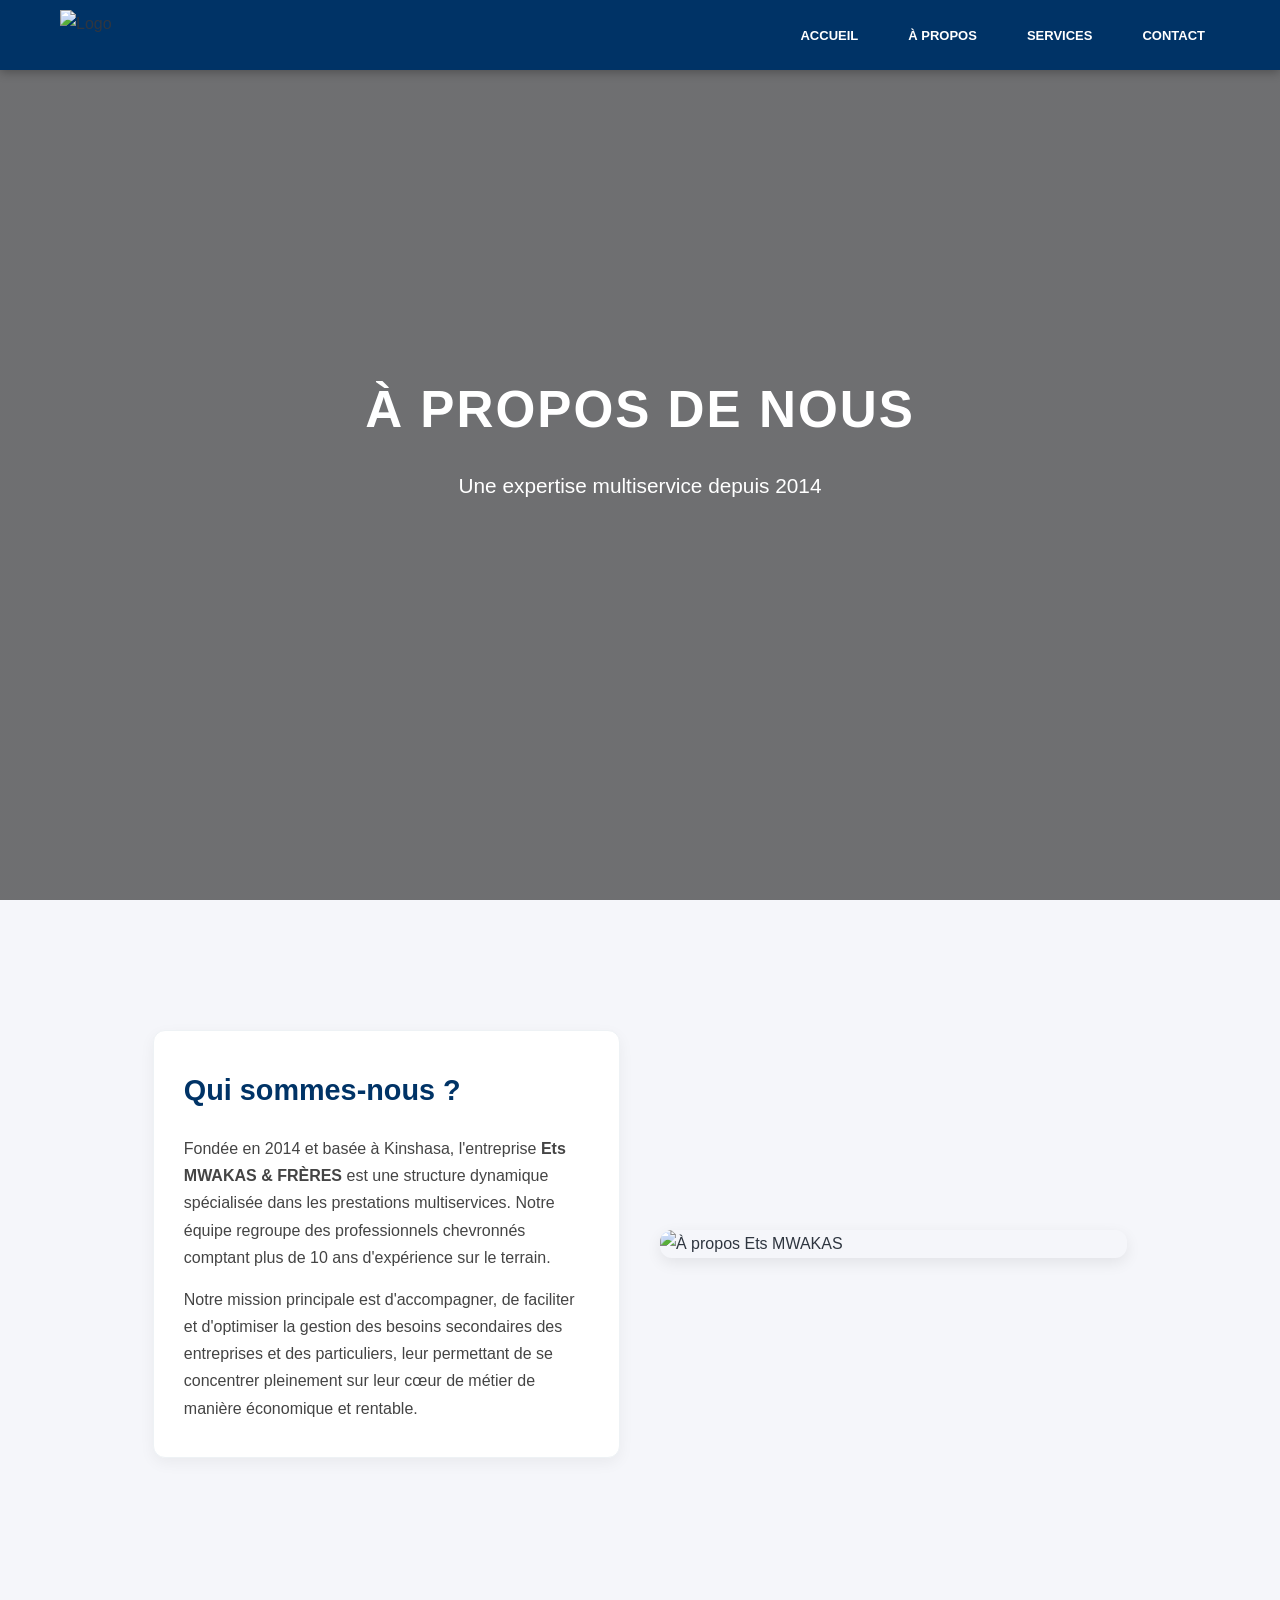
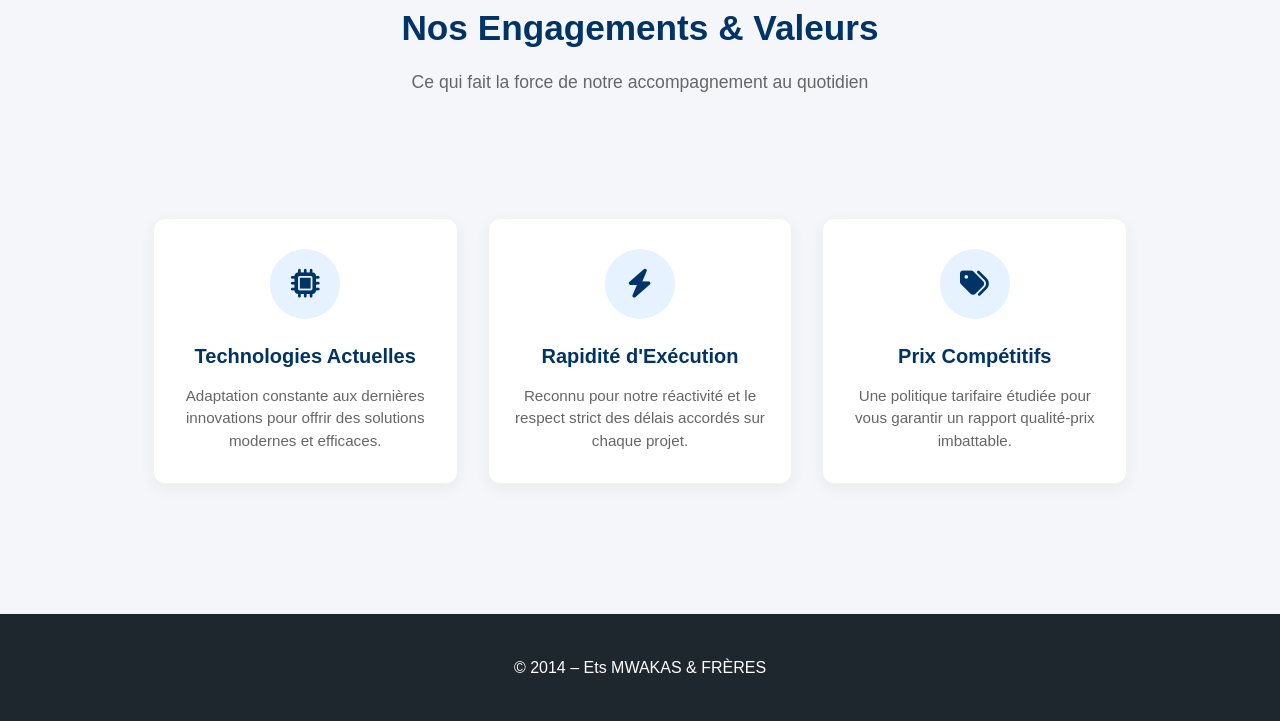
==== about.html @ e220c759 "Menu burger mobile sur toutes les pages + barre fixée en haut des galeries Co-Authored-By: Claude Op" ====
<!DOCTYPE html>
<html lang="fr">
<head>
<meta charset="UTF-8">
<title>À propos – Ets MWAKAS & FRÈRES</title>
<meta name="viewport" content="width=device-width, initial-scale=1.0">
<link rel="stylesheet" href="style.css">
<!-- FontAwesome pour les icônes -->
<link rel="stylesheet" href="https://cdnjs.cloudflare.com/ajax/libs/font-awesome/6.4.0/css/all.min.css">
<style>
    /* --- STYLES ET ANIMATIONS À PROPOS --- */
    .about-container {
        max-width: 1200px;
        margin: 50px auto;
        padding: 0 20px;
    }

    .about-intro {
        text-align: center;
        margin-bottom: 40px;
    }

    .about-intro h2 {
        color: #003366;
        font-size: 2.2rem;
        margin-bottom: 10px;
    }

    .about-intro p {
        color: #666;
        font-size: 1.1rem;
    }

    /* Section Présentation / Histoire */
    .about-grid {
        display: grid;
        grid-template-columns: 1fr 1fr;
        gap: 40px;
        align-items: center;
        margin-bottom: 60px;
    }

    /* CADRE INTERACTIF "QUI SOMMES-NOUS ?" */
    .about-text-card {
        background: #ffffff;
        border-radius: 12px;
        padding: 35px 30px;
        border: 1px solid #eef2f5;
        box-shadow: 0 5px 15px rgba(0, 0, 0, 0.05);
        transition: all 0.35s cubic-bezier(0.25, 0.8, 0.25, 1);
        position: relative;
        overflow: hidden;
    }

    /* Ligne décorative animée au survol */
    .about-text-card::before {
        content: '';
        position: absolute;
        top: 0;
        left: 0;
        width: 100%;
        height: 4px;
        background: linear-gradient(90deg, #003366, #00a2ff);
        opacity: 0;
        transition: opacity 0.3s ease;
    }

    .about-text-card:hover {
        transform: translateY(-8px);
        box-shadow: 0 15px 30px rgba(0, 51, 102, 0.15);
        border-color: transparent;
    }

    .about-text-card:hover::before {
        opacity: 1;
    }

    .about-text-card h3 {
        color: #003366;
        font-size: 1.8rem;
        margin-bottom: 20px;
        font-weight: 700;
    }

    .about-text-card p {
        line-height: 1.7;
        color: #444;
        margin-bottom: 15px;
        font-size: 1rem;
    }

    .about-text-card p:last-child {
        margin-bottom: 0;
    }

    /* Image illustrative */
    .about-img-box {
        position: relative;
        overflow: hidden;
        border-radius: 12px;
        box-shadow: 0 5px 15px rgba(0, 0, 0, 0.08);
        transition: transform 0.35s ease, box-shadow 0.35s ease;
    }

    .about-img-box:hover {
        transform: translateY(-8px);
        box-shadow: 0 15px 30px rgba(0, 51, 102, 0.15);
    }

    .about-img-box img {
        width: 100%;
        height: auto;
        display: block;
        transition: transform 0.5s ease;
    }

    .about-img-box:hover img {
        transform: scale(1.03);
    }

    /* Grille des Cartes (Valeurs / Objectifs) */
    .features-grid {
        display: grid;
        grid-template-columns: repeat(auto-fit, minmax(280px, 1fr));
        gap: 30px;
    }

    .feature-card {
        background: #ffffff;
        border-radius: 12px;
        padding: 30px 25px;
        border: 1px solid #eef2f5;
        box-shadow: 0 5px 15px rgba(0, 0, 0, 0.05);
        transition: all 0.35s cubic-bezier(0.25, 0.8, 0.25, 1);
        position: relative;
        overflow: hidden;
        display: flex;
        flex-direction: column;
        align-items: center;
        text-align: center;
    }

    .feature-card::before {
        content: '';
        position: absolute;
        top: 0;
        left: 0;
        width: 100%;
        height: 4px;
        background: linear-gradient(90deg, #003366, #00a2ff);
        opacity: 0;
        transition: opacity 0.3s ease;
    }

    .feature-card:hover {
        transform: translateY(-10px);
        box-shadow: 0 15px 30px rgba(0, 51, 102, 0.15);
        border-color: transparent;
    }

    .feature-card:hover::before {
        opacity: 1;
    }

    .feature-icon {
        width: 70px;
        height: 70px;
        background: #e6f2ff;
        color: #003366;
        border-radius: 50%;
        display: flex;
        align-items: center;
        justify-content: center;
        font-size: 1.8rem;
        margin-bottom: 20px;
        transition: all 0.3s ease;
    }

    .feature-card:hover .feature-icon {
        background: #003366;
        color: #ffffff;
        transform: scale(1.1) rotate(5deg);
    }

    .feature-card h3 {
        color: #003366;
        font-size: 1.25rem;
        margin-bottom: 12px;
        font-weight: 700;
    }

    .feature-card p {
        color: #666;
        font-size: 0.95rem;
        line-height: 1.5;
        margin: 0;
    }

    @media (max-width: 900px) {
        .about-grid {
            grid-template-columns: 1fr;
        }
    }
</style>
<link rel="stylesheet" href="menu-mobile.css">
</head>

<body>

<nav>
  <div class="nav-container">
    <div class="logo">
      <img src="https://i.postimg.cc/XrNRjkKR/logo-png.png" alt="Logo">
    </div>


   <ul>
      <li><a href="index.html">Accueil</a></li>
      <li><a href="about.html">À propos</a></li>
      <li><a href="services.html">Services</a></li>
      <li><a href="contact.html">Contact</a></li>
    </ul>
    <button class="burger" type="button" aria-label="Ouvrir le menu" aria-expanded="false" aria-controls="menu-mobile">
      <span></span><span></span><span></span>
    </button>
  </div>
</nav>

<div class="menu-backdrop"></div>
<aside class="menu-mobile" id="menu-mobile" aria-hidden="true">
  <div class="menu-label">Menu</div>
  <a href="index.html" class="menu-link"><i class="fas fa-house"></i> Accueil <span class="chev">›</span></a>
  <a href="about.html" class="menu-link active"><i class="fas fa-users"></i> À propos <span class="chev">›</span></a>
  <a href="services.html" class="menu-link"><i class="fas fa-screwdriver-wrench"></i> Services <span class="chev">›</span></a>
  <a href="contact.html" class="menu-link"><i class="fas fa-envelope"></i> Contact <span class="chev">›</span></a>
  <a href="https://wa.me/243810155550" target="_blank" class="menu-cta"><i class="fab fa-whatsapp"></i> Demander un devis</a>
  <div class="menu-slogan">Vous servir c'est notre Devoir</div>
</aside>

<div class="hero">
    <div>
        <h1>À propos de nous</h1>
        <p>Une expertise multiservice depuis 2014</p>
    </div>
</div>

<main class="about-container">

    <section class="about-grid">
        <!-- Cadre Qui sommes-nous ? -->
        <div class="about-text-card">
            <h3>Qui sommes-nous ?</h3>
            <p>
                Fondée en 2014 et basée à Kinshasa, l'entreprise <strong>Ets MWAKAS & FRÈRES</strong> est une structure dynamique spécialisée dans les prestations multiservices. Notre équipe regroupe des professionnels chevronnés comptant plus de 10 ans d'expérience sur le terrain.
            </p>
            <p>
                Notre mission principale est d'accompagner, de faciliter et d'optimiser la gestion des besoins secondaires des entreprises et des particuliers, leur permettant de se concentrer pleinement sur leur cœur de métier de manière économique et rentable.
            </p>
        </div>

        <!-- Image d'accompagnement -->
        <div class="about-img-box">
            <img src="https://i.postimg.cc/1VxLnZh3/e5e87e34-e5ba-4f64-aaf0-d48a6960443e.jpg" alt="À propos Ets MWAKAS">
        </div>
    </section>

    <div class="about-intro">
        <h2>Nos Engagements & Valeurs</h2>
        <p>Ce qui fait la force de notre accompagnement au quotidien</p>
    </div>

    <section class="features-grid">
        <div class="feature-card">
            <div class="feature-icon">
                <i class="fas fa-microchip"></i>
            </div>
            <h3>Technologies Actuelles</h3>
            <p>Adaptation constante aux dernières innovations pour offrir des solutions modernes et efficaces.</p>
        </div>

        <div class="feature-card">
            <div class="feature-icon">
                <i class="fas fa-bolt"></i>
            </div>
            <h3>Rapidité d'Exécution</h3>
            <p>Reconnu pour notre réactivité et le respect strict des délais accordés sur chaque projet.</p>
        </div>

        <div class="feature-card">
            <div class="feature-icon">
                <i class="fas fa-tags"></i>
            </div>
            <h3>Prix Compétitifs</h3>
            <p>Une politique tarifaire étudiée pour vous garantir un rapport qualité-prix imbattable.</p>
        </div>
    </section>

</main>

<footer>
    © 2014 – Ets MWAKAS & FRÈRES
</footer>

<script src="js/main.js"></script>
<script src="menu-mobile.js"></script>
</body>
</html>
---- style.css ----
/* ===== 1. VARIABLES & RESET ===== */
:root {
  --primary: #003366;
  --secondary: #1e272e;
  --light: #f5f6fa;
  --dark: #2f3640;
  --accent: #00a8ff;
}

* {
  box-sizing: border-box;
  margin: 0;
  padding: 0;
}

body {
  font-family: "Segoe UI", Arial, sans-serif;
  background: var(--light);
  color: var(--dark);
  line-height: 1.7;
}

/* ===== 2. NAVIGATION ===== */
nav {
  background-color: var(--primary);
  padding: 10px 0;
  position: fixed;
  top: 0;
  left: 0;
  width: 100%;
  z-index: 2000;
  box-shadow: 0 2px 10px rgba(0,0,0,0.3);
}

.nav-container {
  display: flex;
  justify-content: space-between;
  align-items: center;
  max-width: 1200px;
  margin: 0 auto;
  padding: 0 20px;
  width: 100%;
}

.logo img, .logo-nav img {
  height: 50px;
  width: auto;
  display: block;
}

/* Masquage des éléments hamburger */
.menu-toggle, .hamburger {
  display: none;
}

nav ul {
  list-style: none;
  display: flex;
  gap: 20px;
  margin: 0;
  padding: 0;
}

nav a {
  color: white;
  text-decoration: none;
  font-weight: bold;
  text-transform: uppercase;
  font-size: 13px;
  padding: 10px 15px;
  transition: 0.3s;
}

nav a:hover {
  color: var(--accent);
}

/* ===== 3. HERO SECTION ===== */
.hero {
  height: 100vh;
  background: linear-gradient(rgba(0,0,0,.55), rgba(0,0,0,.55)),
              url("https://i.postimg.cc/FdtzXc5F/Gemini-Generated-Image-taw7y1taw7y1taw7-(2).png") center/cover no-repeat;
  display: flex;
  align-items: center;
  justify-content: center;
  text-align: center;
  color: white;
}

.hero h1 {
  font-size: 3.2rem;
  text-transform: uppercase;
  letter-spacing: 2px;
}

.hero p {
  font-size: 1.3rem;
  margin: 15px 0 30px;
}

.btn {
  padding: 14px 32px;
  background: #25D366;
  color: white;
  text-decoration: none;
  border-radius: 50px;
  font-weight: bold;
  transition: 0.3s;
  display: inline-flex;
  align-items: center;
  gap: 10px;
}

.btn:hover {
  background: #1eb954;
  color: white;
}

/* ===== 4. SECTIONS & GRILLES ===== */
section {
  padding: 80px 8%;
  opacity: 1;
  transform: translateY(0);
}

section h2 {
  font-size: 2.4rem;
  margin-bottom: 20px;
  color: var(--primary);
}

.services, .portfolio, .about, .contact {
  display: grid;
  grid-template-columns: repeat(auto-fit, minmax(280px, 1fr));
  gap: 25px;
}

.service-box {
  background: white;
  padding: 30px;
  border-radius: 15px;
  box-shadow: 0 10px 25px rgba(0,0,0,.08);
  transition: transform .3s;
}

.service-box:hover {
  transform: translateY(-10px);
}

.portfolio img, .about img, .contact img {
  width: 100%;
  border-radius: 15px;
  transition: .4s;
}

/* ===== 5. FOOTER ===== */
footer {
  background: var(--secondary);
  color: white;
  text-align: center;
  padding: 40px;
  margin-top: 50px;
}

/* ===================================================
   --- AFFICHAGE MOBILE SUR MESURE (ALIGNEMENT 2x2) ---
   =================================================== */
html, body {
  max-width: 100% !important;
  overflow-x: hidden !important;
  margin: 0;
  padding: 0;
}

@media (max-width: 768px) {

  /* Garde le logo à gauche et le menu à droite sur la même ligne */
  header, .nav-container {
    display: flex !important;
    flex-direction: row !important;
    justify-content: space-between !important;
    align-items: center !important;
    width: 100% !important;
    padding: 8px 12px !important;
  }

  .logo img, .logo-nav img {
    height: 42px !important; /* Ajuste la hauteur du logo pour mobile */
  }

  /* Organise les 4 onglets en grille 2 par 2 (comme dans la photo 1) */
  nav ul {
    display: grid !important;
    grid-template-columns: repeat(2, auto) !important;
    gap: 4px 12px !important; /* Espacement vertical et horizontal entre onglets */
    margin: 0 !important;
    padding: 0 !important;
    list-style: none !important;
  }

  /* Empêche les mots de se casser en deux (corrige l'erreur de la photo 3) */
  nav a {
    font-size: 11px !important;
    padding: 2px 4px !important;
    white-space: nowrap !important; /* Interdit le retour à la ligne dans "À PROPOS" */
    text-align: center !important;
    display: block !important;
  }

  /* Titres et éléments du site sur mobile */
  h1, h2, .title {
    font-size: 1.4rem !important;
    text-align: center !important;
    word-wrap: break-word !important;
    margin: 15px auto !important;
  }

  .circle-item, .service-card, img.circle {
    width: 130px !important;
    height: 130px !important;
    margin: 0 !important;
  }
}
---- menu-mobile.css ----
/* Menu mobile Ets MWAKAS & FRÈRES — burger + panneau latéral (téléphone uniquement) */
/* ===================================================
   --- MENU MOBILE (burger) — téléphone uniquement ---
   =================================================== */
.burger, .menu-mobile, .menu-backdrop { display: none; }

/* Dimensionnement identique sur toutes les pages */
.burger, .menu-mobile, .menu-mobile * { box-sizing: border-box; }

/* Anciens menus burger remplacés */
.menu-toggle, .hamburger { display: none !important; }

@media (max-width: 768px) {
    nav { padding: 0; }
    .nav-container { height: 64px; padding: 0 16px; }
    .logo img { height: 42px; border-radius: 6px; }
    nav ul { display: none !important; }

    /* Bouton burger */
    .burger {
        display: flex; flex-direction: column; justify-content: center; gap: 6px;
        width: 46px; height: 46px; padding: 0 11px;
        background: rgba(255,255,255,0.08); border: 1px solid rgba(255,255,255,0.18);
        border-radius: 12px; cursor: pointer; position: relative; z-index: 2200;
        -webkit-tap-highlight-color: transparent;
    }
    .burger span {
        display: block; height: 2px; width: 100%; background: #fff; border-radius: 2px;
        transition: transform .35s ease, opacity .25s ease;
    }
    .burger span:nth-child(2) { width: 70%; margin-left: auto; }
    body.menu-open .burger span:nth-child(1) { transform: translateY(8px) rotate(45deg); }
    body.menu-open .burger span:nth-child(2) { opacity: 0; }
    body.menu-open .burger span:nth-child(3) { transform: translateY(-8px) rotate(-45deg); }

    /* Fond assombri */
    .menu-backdrop {
        display: block; position: fixed; inset: 0; z-index: 2050;
        background: rgba(0, 20, 40, 0.45);
        -webkit-backdrop-filter: blur(4px); backdrop-filter: blur(4px);
        opacity: 0; pointer-events: none; transition: opacity .35s ease;
    }
    body.menu-open .menu-backdrop { opacity: 1; pointer-events: auto; }

    /* Panneau qui glisse depuis la droite */
    .menu-mobile {
        display: flex; flex-direction: column;
        position: fixed; top: 0; right: 0; bottom: 0; z-index: 2100;
        width: 84%; max-width: 360px;
        padding: 90px 24px calc(24px + env(safe-area-inset-bottom));
        background: linear-gradient(160deg, #003366 0%, #001a33 100%);
        box-shadow: -10px 0 40px rgba(0,0,0,0.35);
        border-radius: 24px 0 0 24px;
        transform: translateX(105%); transition: transform .4s cubic-bezier(.22,.9,.3,1);
    }
    body.menu-open .menu-mobile { transform: translateX(0); }
    body.menu-open { overflow: hidden; }

    .menu-mobile .menu-label {
        color: rgba(255,255,255,0.5); font-size: 12px; letter-spacing: 2px;
        text-transform: uppercase; margin-bottom: 14px;
    }
    .menu-mobile a.menu-link {
        display: flex; align-items: center; gap: 16px;
        color: #fff; text-decoration: none; font-size: 20px; font-weight: 600;
        padding: 16px 14px; border-radius: 14px; margin-bottom: 6px;
        opacity: 0; transform: translateX(20px);
        transition: background .2s, opacity .4s ease, transform .4s ease;
    }
    .menu-mobile a.menu-link i {
        width: 40px; height: 40px; display: grid; place-items: center;
        background: rgba(255,255,255,0.08); border-radius: 12px; font-size: 16px; color: #00a8ff;
    }
    .menu-mobile a.menu-link .chev { margin-left: auto; opacity: .4; font-size: 14px; }
    .menu-mobile a.menu-link:active, .menu-mobile a.menu-link.active { background: rgba(0,168,255,0.15); }
    body.menu-open .menu-mobile a.menu-link { opacity: 1; transform: none; }
    body.menu-open .menu-mobile a.menu-link:nth-of-type(1) { transition-delay: .08s; }
    body.menu-open .menu-mobile a.menu-link:nth-of-type(2) { transition-delay: .13s; }
    body.menu-open .menu-mobile a.menu-link:nth-of-type(3) { transition-delay: .18s; }
    body.menu-open .menu-mobile a.menu-link:nth-of-type(4) { transition-delay: .23s; }

    .menu-mobile .menu-cta {
        margin-top: auto; display: flex; justify-content: center; align-items: center; gap: 10px;
        background: #25D366; color: #fff; text-decoration: none; font-weight: bold; font-size: 17px;
        padding: 16px; border-radius: 16px; box-shadow: 0 8px 20px rgba(37,211,102,0.3);
    }
    .menu-mobile .menu-slogan {
        text-align: center; color: rgba(255,255,255,0.55); font-size: 13px; margin-top: 14px;
    }
}
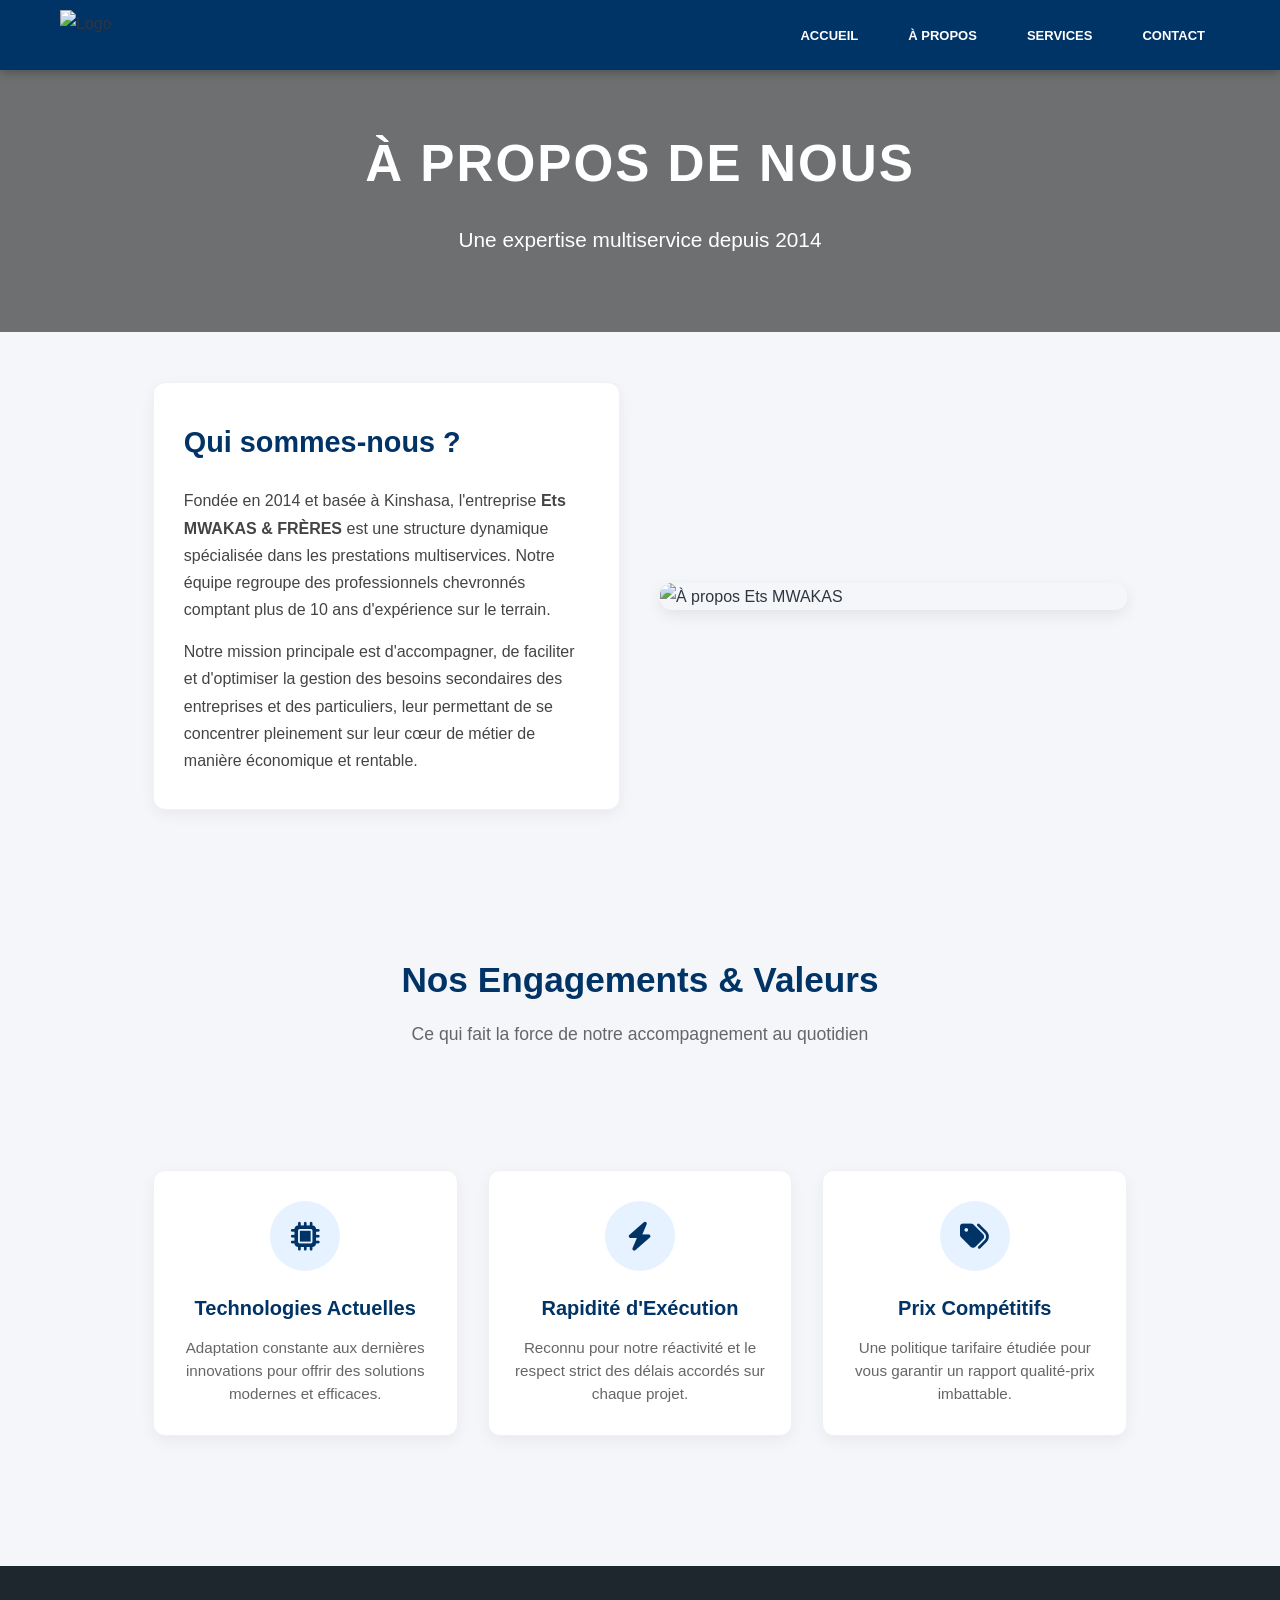
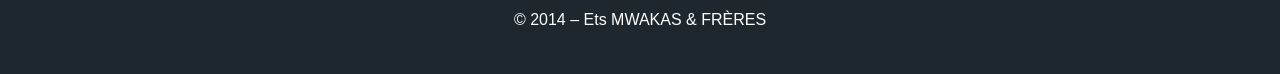
==== commit 563190f9: "Bandeaux compacts sur À propos, Services et Contact : contenu visible dès l'arrivée Co-Authored-By: " ====
--- a/about.html
+++ b/about.html
@@ -38,6 +38,7 @@
         gap: 40px;
         align-items: center;
         margin-bottom: 60px;
+        padding-top: 0;
     }
 
     /* CADRE INTERACTIF "QUI SOMMES-NOUS ?" */
@@ -200,6 +201,7 @@
         .about-grid {
             grid-template-columns: 1fr;
         }
+        .about-container { margin: 28px auto; }
     }
 </style>
 <link rel="stylesheet" href="menu-mobile.css">
--- a/style.css
+++ b/style.css
@@ -77,7 +77,8 @@
 
 /* ===== 3. HERO SECTION ===== */
 .hero {
-  height: 100vh;
+  /* Bandeau compact : le contenu de la page est visible tout de suite */
+  padding: 120px 20px 45px;
   background: linear-gradient(rgba(0,0,0,.55), rgba(0,0,0,.55)),
               url("https://i.postimg.cc/FdtzXc5F/Gemini-Generated-Image-taw7y1taw7y1taw7-(2).png") center/cover no-repeat;
   display: flex;
@@ -207,6 +208,10 @@
     display: block !important;
   }
 
+  /* Bandeau compact sur téléphone */
+  .hero { padding: 88px 16px 24px !important; }
+  .hero p { font-size: 1rem !important; margin: 4px 0 0 !important; }
+
   /* Titres et éléments du site sur mobile */
   h1, h2, .title {
     font-size: 1.4rem !important;
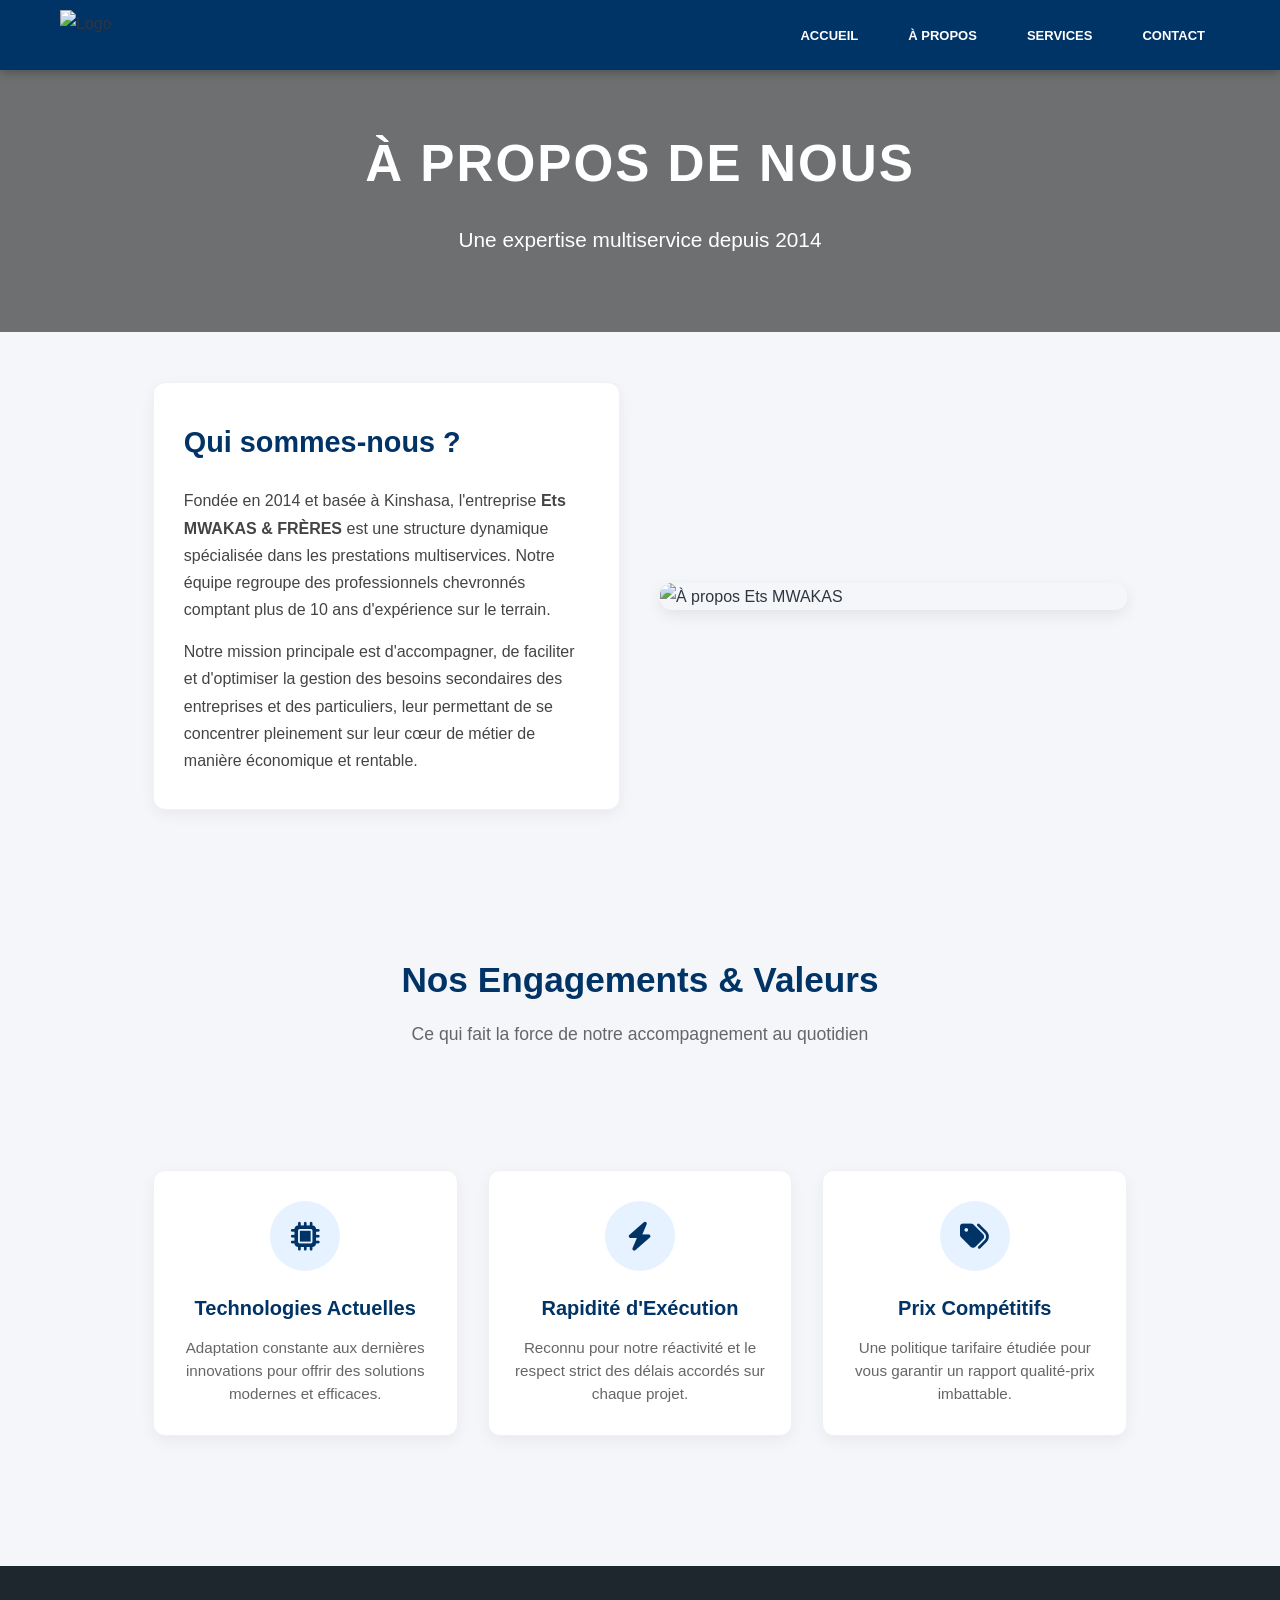
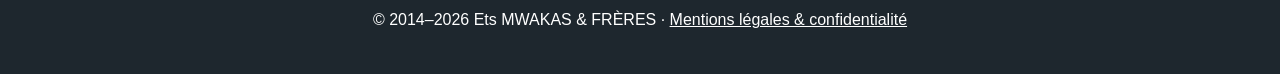
==== commit 2adc2d8b: "Page Mentions légales & confidentialité + lien en pied de page sur toutes les pages Co-Authored-By: " ====
--- a/about.html
+++ b/about.html
@@ -300,7 +300,7 @@
 </main>
 
 <footer>
-    © 2014 – Ets MWAKAS & FRÈRES
+    © 2014–2026 Ets MWAKAS &amp; FRÈRES · <a href="mentions-legales.html" style="color:inherit;">Mentions légales &amp; confidentialité</a>
 </footer>
 
 <script src="js/main.js"></script>
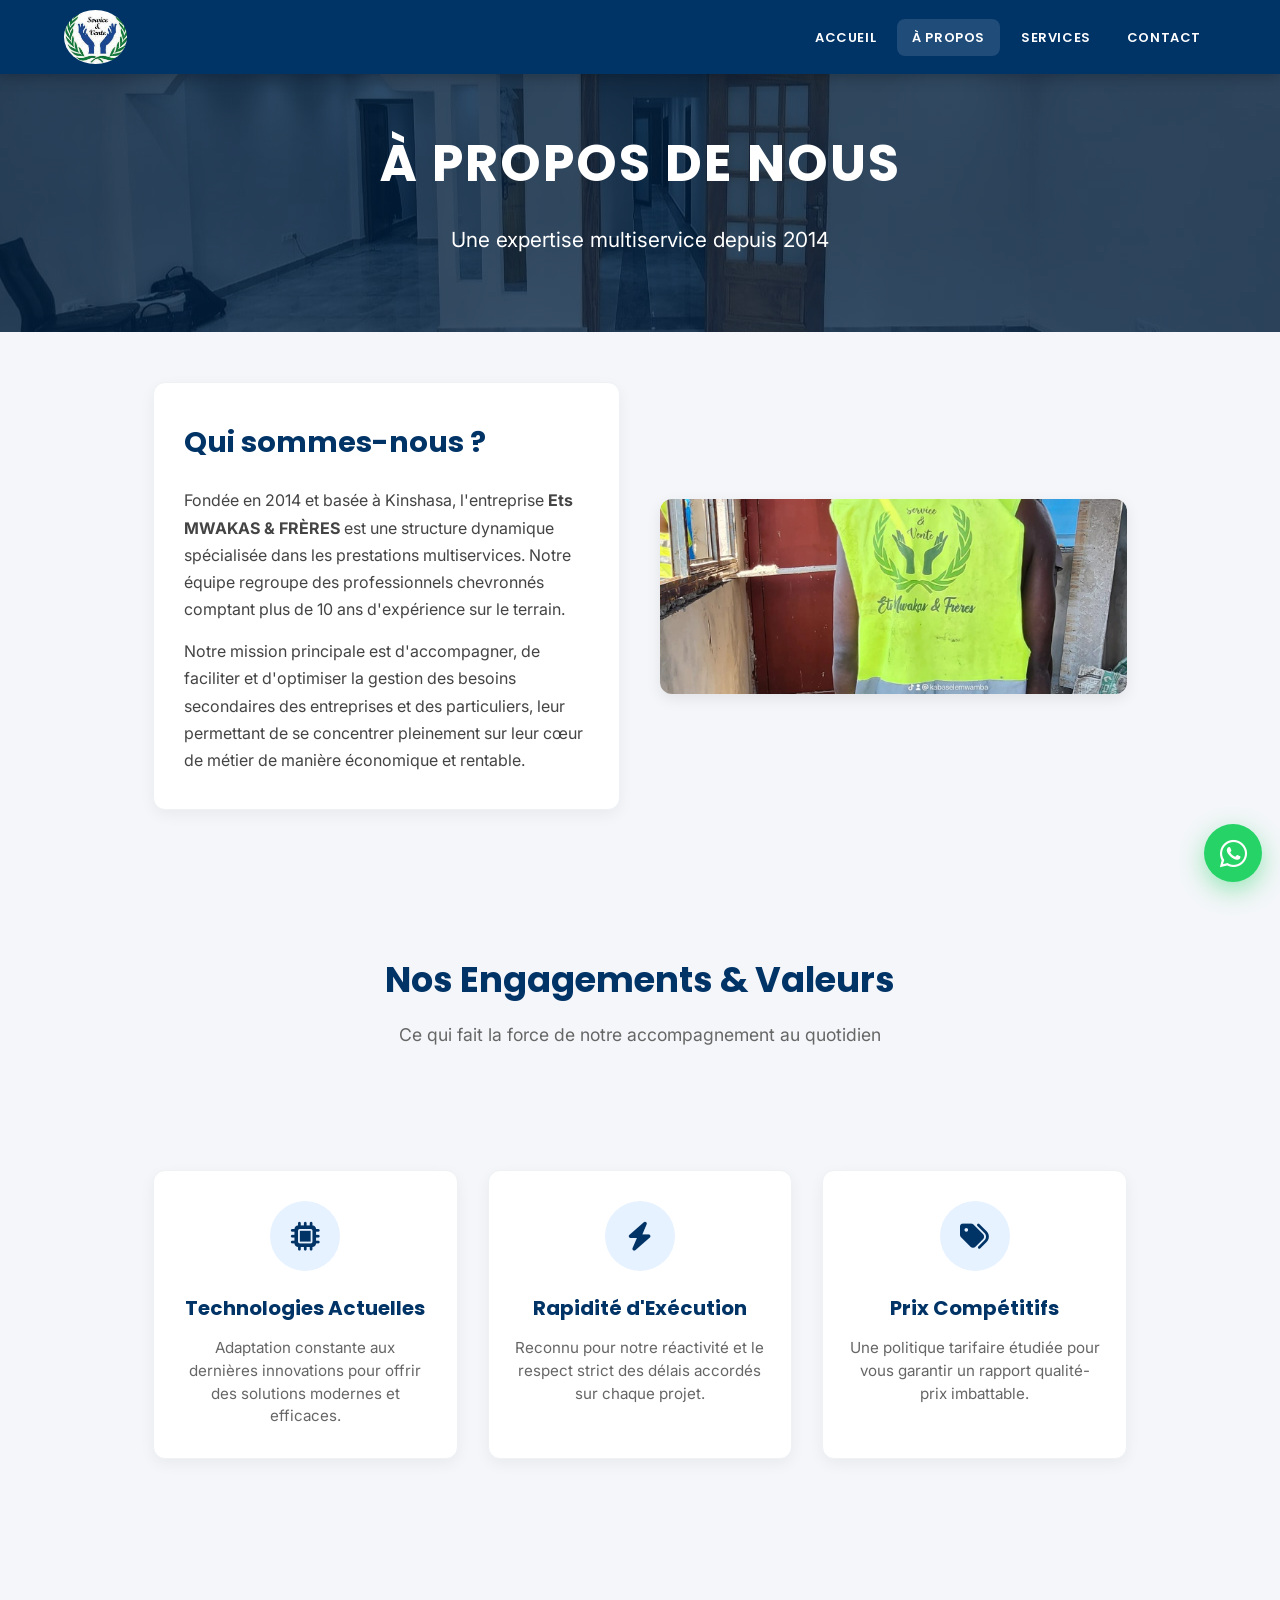
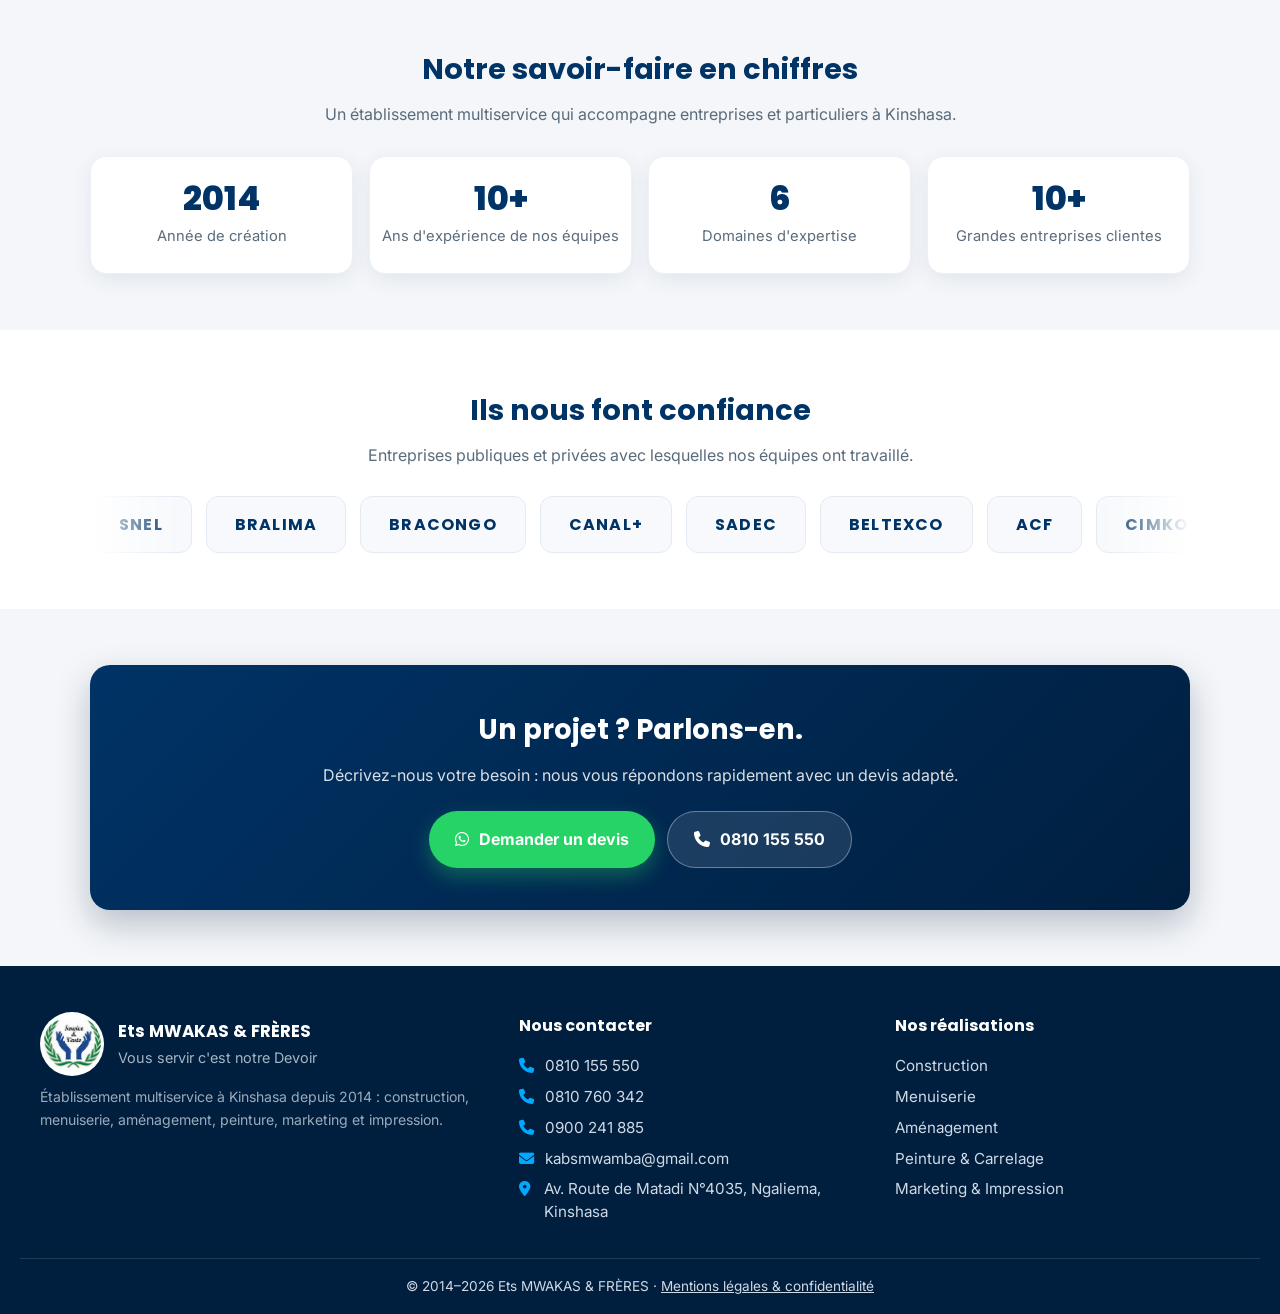
==== commit d4075121: "Refonte pro : aperçu de partage, icône, WhatsApp flottant et devis préremplis, références et chiffre" ====
--- a/about.html
+++ b/about.html
@@ -2,7 +2,25 @@
 <html lang="fr">
 <head>
 <meta charset="UTF-8">
-<title>À propos – Ets MWAKAS & FRÈRES</title>
+<title>À propos – Ets MWAKAS &amp; FRÈRES</title>
+<meta name="description" content="Ets MWAKAS & FRÈRES, établissement multiservice fondé en 2014 à Kinshasa : une équipe de professionnels avec plus de 10 ans d'expérience.">
+<meta name="theme-color" content="#003366">
+<link rel="icon" type="image/png" sizes="32x32" href="images/site/favicon-32.png">
+<link rel="icon" type="image/png" sizes="192x192" href="images/site/icon-192.png">
+<link rel="apple-touch-icon" href="images/site/apple-touch-icon.png">
+<meta property="og:type" content="website">
+<meta property="og:locale" content="fr_FR">
+<meta property="og:site_name" content="Ets MWAKAS &amp; FRÈRES">
+<meta property="og:title" content="À propos – Ets MWAKAS &amp; FRÈRES">
+<meta property="og:description" content="Ets MWAKAS & FRÈRES, établissement multiservice fondé en 2014 à Kinshasa : une équipe de professionnels avec plus de 10 ans d'expérience.">
+<meta property="og:url" content="https://muko-tech.github.io/mwakas/about.html">
+<meta property="og:image" content="https://muko-tech.github.io/mwakas/images/site/apercu-partage.jpg">
+<meta property="og:image:width" content="1200">
+<meta property="og:image:height" content="630">
+<meta name="twitter:card" content="summary_large_image">
+<link rel="preconnect" href="https://fonts.googleapis.com">
+<link rel="preconnect" href="https://fonts.gstatic.com" crossorigin>
+<link rel="stylesheet" href="https://fonts.googleapis.com/css2?family=Inter:wght@400;500;600;700&family=Poppins:wght@600;700;800&display=swap">
 <meta name="viewport" content="width=device-width, initial-scale=1.0">
 <link rel="stylesheet" href="style.css">
 <!-- FontAwesome pour les icônes -->
@@ -205,6 +223,7 @@
     }
 </style>
 <link rel="stylesheet" href="menu-mobile.css">
+<link rel="stylesheet" href="site.css">
 </head>
 
 <body>
@@ -212,13 +231,13 @@
 <nav>
   <div class="nav-container">
     <div class="logo">
-      <img src="https://i.postimg.cc/XrNRjkKR/logo-png.png" alt="Logo">
+      <img src="images/site/logo.png" alt="Logo Ets MWAKAS &amp; FRÈRES">
     </div>
 
 
    <ul>
       <li><a href="index.html">Accueil</a></li>
-      <li><a href="about.html">À propos</a></li>
+      <li><a href="about.html" class="active" aria-current="page">À propos</a></li>
       <li><a href="services.html">Services</a></li>
       <li><a href="contact.html">Contact</a></li>
     </ul>
@@ -235,7 +254,7 @@
   <a href="about.html" class="menu-link active"><i class="fas fa-users"></i> À propos <span class="chev">›</span></a>
   <a href="services.html" class="menu-link"><i class="fas fa-screwdriver-wrench"></i> Services <span class="chev">›</span></a>
   <a href="contact.html" class="menu-link"><i class="fas fa-envelope"></i> Contact <span class="chev">›</span></a>
-  <a href="https://wa.me/243810155550" target="_blank" class="menu-cta"><i class="fab fa-whatsapp"></i> Demander un devis</a>
+  <a href="https://wa.me/243810155550?text=Bonjour%2C%20je%20vous%20contacte%20depuis%20votre%20site.%20Je%20souhaite%20en%20savoir%20plus%20sur%20vos%20services." target="_blank" rel="noopener" class="menu-cta"><i class="fab fa-whatsapp"></i> Demander un devis</a>
   <div class="menu-slogan">Vous servir c'est notre Devoir</div>
 </aside>
 
@@ -262,7 +281,7 @@
 
         <!-- Image d'accompagnement -->
         <div class="about-img-box">
-            <img src="https://i.postimg.cc/1VxLnZh3/e5e87e34-e5ba-4f64-aaf0-d48a6960443e.jpg" alt="À propos Ets MWAKAS">
+            <img src="images/construction/gilet-equipe-mwakas.jpg" alt="Un membre de l'équipe Ets MWAKAS &amp; FRÈRES sur un chantier">
         </div>
     </section>
 
@@ -299,11 +318,73 @@
 
 </main>
 
-<footer>
-    © 2014–2026 Ets MWAKAS &amp; FRÈRES · <a href="mentions-legales.html" style="color:inherit;">Mentions légales &amp; confidentialité</a>
+
+<div class="band">
+  <div class="band-inner">
+    <h2 class="band-title">Notre savoir-faire en chiffres</h2>
+    <p class="band-sub">Un établissement multiservice qui accompagne entreprises et particuliers à Kinshasa.</p>
+    <div class="stats">
+      <div class="stat"><b>2014</b><span>Année de création</span></div>
+      <div class="stat"><b>10+</b><span>Ans d'expérience de nos équipes</span></div>
+      <div class="stat"><b>6</b><span>Domaines d'expertise</span></div>
+      <div class="stat"><b>10+</b><span>Grandes entreprises clientes</span></div>
+    </div>
+  </div>
+</div>
+
+<div class="band band-white">
+  <div class="band-inner">
+    <h2 class="band-title">Ils nous font confiance</h2>
+    <p class="band-sub">Entreprises publiques et privées avec lesquelles nos équipes ont travaillé.</p>
+    <div class="refs"><div class="refs-track"><span class="ref">SNEL</span><span class="ref">BRALIMA</span><span class="ref">BRACONGO</span><span class="ref">CANAL+</span><span class="ref">SADEC</span><span class="ref">BELTEXCO</span><span class="ref">ACF</span><span class="ref">CIMKO</span><span class="ref">INSS</span><span class="ref">Ets LEONIDAS</span><span class="ref" aria-hidden="true">SNEL</span><span class="ref" aria-hidden="true">BRALIMA</span><span class="ref" aria-hidden="true">BRACONGO</span><span class="ref" aria-hidden="true">CANAL+</span><span class="ref" aria-hidden="true">SADEC</span><span class="ref" aria-hidden="true">BELTEXCO</span><span class="ref" aria-hidden="true">ACF</span><span class="ref" aria-hidden="true">CIMKO</span><span class="ref" aria-hidden="true">INSS</span><span class="ref" aria-hidden="true">Ets LEONIDAS</span></div></div>
+  </div>
+</div>
+
+<div class="band">
+  <div class="band-inner">
+    <div class="cta-band">
+      <h2>Un projet ? Parlons-en.</h2>
+      <p>Décrivez-nous votre besoin : nous vous répondons rapidement avec un devis adapté.</p>
+      <div class="cta-actions">
+        <a class="btn-wa" href="https://wa.me/243810155550?text=Bonjour%2C%20je%20vous%20contacte%20depuis%20votre%20site.%20Je%20souhaite%20en%20savoir%20plus%20sur%20vos%20services." target="_blank" rel="noopener"><i class="fab fa-whatsapp"></i> Demander un devis</a>
+        <a class="btn-ghost" href="tel:+243810155550"><i class="fas fa-phone"></i> 0810 155 550</a>
+      </div>
+    </div>
+  </div>
+</div>
+
+<a class="wa-float" href="https://wa.me/243810155550?text=Bonjour%2C%20je%20vous%20contacte%20depuis%20votre%20site.%20Je%20souhaite%20en%20savoir%20plus%20sur%20vos%20services." target="_blank" rel="noopener" aria-label="Écrire sur WhatsApp"><i class="fab fa-whatsapp"></i></a>
+
+<footer class="site-footer">
+  <div class="footer-grid">
+    <div class="f-brand-text">
+      <div class="f-brand">
+        <img src="images/site/logo.png" alt="Logo Ets MWAKAS &amp; FRÈRES">
+        <div><strong>Ets MWAKAS &amp; FRÈRES</strong><span>Vous servir c'est notre Devoir</span></div>
+      </div>
+      <p>Établissement multiservice à Kinshasa depuis 2014 : construction, menuiserie, aménagement, peinture, marketing et impression.</p>
+    </div>
+    <div class="f-col">
+      <h4>Nous contacter</h4>
+      <a href="tel:+243810155550"><i class="fas fa-phone"></i> 0810 155 550</a>
+      <a href="tel:+243810760342"><i class="fas fa-phone"></i> 0810 760 342</a>
+      <a href="tel:+243900241885"><i class="fas fa-phone"></i> 0900 241 885</a>
+      <a href="mailto:kabsmwamba@gmail.com"><i class="fas fa-envelope"></i> kabsmwamba@gmail.com</a>
+      <p><i class="fas fa-location-dot"></i> Av. Route de Matadi N°4035, Ngaliema, Kinshasa</p>
+    </div>
+    <div class="f-col">
+      <h4>Nos réalisations</h4>
+      <a href="portfolio-construction.html">Construction</a>
+      <a href="portfolio-menuiserie.html">Menuiserie</a>
+      <a href="portfolio-cloisons.html">Aménagement</a>
+      <a href="portfolio-peinture.html">Peinture &amp; Carrelage</a>
+      <a href="portfolio-marketing.html">Marketing &amp; Impression</a>
+    </div>
+  </div>
+  <div class="footer-bottom">© 2014–2026 Ets MWAKAS &amp; FRÈRES · <a href="mentions-legales.html">Mentions légales &amp; confidentialité</a></div>
 </footer>
 
-<script src="js/main.js"></script>
 <script src="menu-mobile.js"></script>
+<script src="site.js"></script>
 </body>
 </html>
--- a/style.css
+++ b/style.css
@@ -79,8 +79,8 @@
 .hero {
   /* Bandeau compact : le contenu de la page est visible tout de suite */
   padding: 120px 20px 45px;
-  background: linear-gradient(rgba(0,0,0,.55), rgba(0,0,0,.55)),
-              url("https://i.postimg.cc/FdtzXc5F/Gemini-Generated-Image-taw7y1taw7y1taw7-(2).png") center/cover no-repeat;
+  background: linear-gradient(rgba(0,31,63,.78), rgba(0,31,63,.78)),
+              url("images/amenagement/salle-renovee-porte-vitree.jpg") center/cover no-repeat;
   display: flex;
   align-items: center;
   justify-content: center;
--- a/site.css
+++ b/site.css
@@ -0,0 +1,197 @@
+/* =====================================================================
+   Ets MWAKAS & FRÈRES — styles communs à toutes les pages
+   (chargé en dernier : harmonise polices, menu, pied de page,
+    bouton WhatsApp, visionneuse photo, filtres, bandeaux)
+   ===================================================================== */
+
+:root {
+  --navy: #003366;
+  --navy-dark: #001f3f;
+  --accent: #00a8ff;
+  --wa: #25D366;
+  --text: #2f3640;
+  --muted: #5a6b7b;
+  --bg: #f4f6f9;
+  --font-title: 'Poppins', 'Segoe UI', Arial, sans-serif;
+  --font-text: 'Inter', 'Segoe UI', Arial, sans-serif;
+}
+
+html, body { font-family: var(--font-text); background: var(--bg); color: var(--text); }
+h1, h2, h3, h4, .hero h1 { font-family: var(--font-title); }
+img { max-width: 100%; }
+
+/* ---------- Menu du haut (ordinateur) : identique sur toutes les pages ---------- */
+@media (min-width: 769px) {
+  nav { background: var(--navy) !important; padding: 10px 0 !important;
+        box-shadow: 0 2px 14px rgba(0,0,0,.25) !important; top: 0; left: 0; }
+  nav .nav-container { max-width: 1200px; margin: 0 auto; padding: 0 24px;
+        display: flex; justify-content: space-between; align-items: center; }
+  nav .logo img { height: 54px !important; width: auto; display: block; }
+  nav ul { display: flex !important; gap: 6px !important; list-style: none; margin: 0; padding: 0; }
+  nav ul li a { font-family: var(--font-title) !important; font-size: 13px !important; font-weight: 600 !important;
+        text-transform: uppercase !important; letter-spacing: .6px; color: #fff !important;
+        padding: 9px 15px !important; border-radius: 8px; text-decoration: none; transition: background .2s; }
+  nav ul li a:hover, nav ul li a.active { background: rgba(255,255,255,.12); color: #fff !important; }
+}
+nav .logo img { border-radius: 50%; }
+
+/* ---------- Accueil : 5 bulles (3 + 2, en nid d'abeille) ---------- */
+.circle-grid { display: flex !important; flex-wrap: wrap; justify-content: center;
+               gap: 18px 20px !important; width: min(540px, 100%); }
+.circle-grid .circle-item, .circle-grid .circle-item:nth-child(n) {
+  width: 160px !important; height: 160px !important; margin: 0 !important; }
+@media (max-width: 768px) {
+  .circle-grid { gap: 12px !important; width: min(340px, 100%); }
+  .circle-grid .circle-item, .circle-grid .circle-item:nth-child(n) { width: 100px !important; height: 100px !important; }
+  .circle-content span { font-size: .56rem !important; padding: 3px 0 !important; bottom: 13% !important; letter-spacing: .3px; }
+}
+
+/* ---------- Suppression des effets de survol inutiles (cartes qui montent) ---------- */
+.about-text-card:hover, .feature-card:hover, .contact-info-card:hover, .contact-img-box:hover,
+.service-card:hover, .circle-item:hover, .about-img-box:hover img { transform: none !important; }
+.gallery img:hover { transform: scale(1.03) !important; }
+
+/* ---------- Bouton WhatsApp flottant ---------- */
+.wa-float {
+  position: fixed; right: 18px; bottom: calc(18px + env(safe-area-inset-bottom)); z-index: 1900;
+  width: 58px; height: 58px; border-radius: 50%; background: var(--wa); color: #fff;
+  display: grid; place-items: center; font-size: 31px; text-decoration: none;
+  box-shadow: 0 8px 24px rgba(37,211,102,.45); animation: wa-pulse 2.6s ease-out infinite;
+}
+.wa-float:hover { filter: brightness(1.05); }
+@keyframes wa-pulse {
+  0% { box-shadow: 0 0 0 0 rgba(37,211,102,.55), 0 8px 24px rgba(37,211,102,.4); }
+  70% { box-shadow: 0 0 0 16px rgba(37,211,102,0), 0 8px 24px rgba(37,211,102,.4); }
+  100% { box-shadow: 0 0 0 0 rgba(37,211,102,0), 0 8px 24px rgba(37,211,102,.4); }
+}
+body.menu-open .wa-float, body.lb-open .wa-float { display: none; }
+@media (max-width: 768px) { .wa-float { width: 54px; height: 54px; font-size: 28px; right: 14px; } }
+
+/* ---------- Bandeaux (chiffres, références, appel à l'action) ---------- */
+.band { padding: 56px 20px; }
+.band-inner { max-width: 1100px; margin: 0 auto; }
+.band-title { font-family: var(--font-title); color: var(--navy); text-align: center;
+              font-size: 1.8rem; font-weight: 700; margin: 0 0 8px; }
+.band-sub { text-align: center; color: var(--muted); margin: 0 auto 28px; max-width: 640px; line-height: 1.6; }
+.band-white { background: #fff; }
+
+.stats { display: grid; grid-template-columns: repeat(4, 1fr); gap: 16px; }
+.stat { background: #fff; border-radius: 16px; padding: 24px 12px; text-align: center;
+        box-shadow: 0 6px 20px rgba(0,51,102,.08); border: 1px solid #edf1f6; }
+.stat b { display: block; font-family: var(--font-title); font-size: 2.1rem; font-weight: 800; color: var(--navy); line-height: 1.1; }
+.stat span { display: block; margin-top: 6px; color: var(--muted); font-size: .92rem; }
+
+.refs { overflow: hidden; -webkit-mask-image: linear-gradient(90deg, transparent, #000 8%, #000 92%, transparent);
+        mask-image: linear-gradient(90deg, transparent, #000 8%, #000 92%, transparent); }
+.refs-track { display: flex; gap: 14px; width: max-content; animation: defile 32s linear infinite; }
+.ref { font-family: var(--font-title); font-weight: 700; letter-spacing: 1.2px; color: var(--navy);
+       background: #f7f9fc; border: 1px solid #e3eaf2; border-radius: 12px; padding: 14px 28px; white-space: nowrap; }
+.refs:hover .refs-track { animation-play-state: paused; }
+@keyframes defile { to { transform: translateX(-50%); } }
+@media (prefers-reduced-motion: reduce) {
+  .refs-track { animation: none; flex-wrap: wrap; width: auto; justify-content: center; }
+  .refs-track .ref[aria-hidden="true"] { display: none; }
+  .wa-float { animation: none; }
+}
+
+.cta-band { background: linear-gradient(135deg, var(--navy), var(--navy-dark)); color: #fff; text-align: center;
+            border-radius: 20px; padding: 42px 22px; box-shadow: 0 14px 34px rgba(0,31,63,.25); }
+.cta-band h2 { font-family: var(--font-title); font-size: 1.7rem; margin: 0 0 8px; color: #fff; }
+.cta-band p { margin: 0 0 22px; opacity: .85; }
+.cta-actions { display: flex; gap: 12px; justify-content: center; flex-wrap: wrap; }
+.btn-wa, .btn-ghost { display: inline-flex; align-items: center; gap: 10px; padding: 14px 26px; border-radius: 999px;
+                      font-weight: 700; text-decoration: none; font-size: 1rem; }
+.btn-wa { background: var(--wa); color: #fff; box-shadow: 0 8px 20px rgba(37,211,102,.35); }
+.btn-ghost { background: rgba(255,255,255,.1); color: #fff; border: 1px solid rgba(255,255,255,.35); }
+
+@media (max-width: 768px) {
+  .band { padding: 40px 16px; }
+  .band-title { font-size: 1.4rem !important; margin: 0 0 8px !important; }
+  .stats { grid-template-columns: repeat(2, 1fr); gap: 12px; }
+  .stat b { font-size: 1.7rem; }
+  .cta-band h2 { font-size: 1.35rem !important; margin: 0 0 8px !important; }
+  .btn-wa, .btn-ghost { width: 100%; justify-content: center; }
+}
+
+/* ---------- Galeries : filtres ---------- */
+.gallery-filters { max-width: 1200px; margin: 30px auto 0; padding: 0 20px; display: flex; gap: 10px;
+                   flex-wrap: wrap; justify-content: center; }
+.gallery-filters button { font: 600 14px var(--font-text); border: 1px solid #cfdbe7; background: #fff; color: var(--navy);
+                          padding: 9px 18px; border-radius: 999px; cursor: pointer; white-space: nowrap; transition: .2s; }
+.gallery-filters button .n { opacity: .55; font-weight: 500; margin-left: 4px; }
+.gallery-filters button.active { background: var(--navy); color: #fff; border-color: var(--navy); }
+.gallery-filters + .gallery { padding-top: 24px !important; }
+.gallery img[hidden] { display: none !important; }
+@media (max-width: 768px) {
+  .gallery-filters { flex-wrap: nowrap; overflow-x: auto; justify-content: flex-start; padding: 0 16px 4px;
+                     margin-top: 20px; scrollbar-width: none; }
+  .gallery-filters::-webkit-scrollbar { display: none; }
+}
+
+/* ---------- Galeries : autres réalisations ---------- */
+.real-cards { display: grid; grid-template-columns: repeat(4, 1fr); gap: 16px; margin-bottom: 36px; }
+.real-card { position: relative; display: block; border-radius: 14px; overflow: hidden; aspect-ratio: 4 / 3;
+             text-decoration: none; box-shadow: 0 6px 18px rgba(0,0,0,.12); }
+.real-card img { width: 100%; height: 100%; object-fit: cover; display: block; transition: transform .4s; }
+.real-card:hover img { transform: scale(1.05); }
+.real-card span { position: absolute; left: 0; right: 0; bottom: 0; padding: 26px 14px 12px; color: #fff;
+                  font: 700 1rem var(--font-title); background: linear-gradient(transparent, rgba(0,0,0,.75)); }
+@media (max-width: 768px) { .real-cards { grid-template-columns: repeat(2, 1fr); gap: 12px; } }
+
+/* ---------- Visionneuse photo ---------- */
+.lb { position: fixed; inset: 0; z-index: 3000; background: rgba(4,10,20,.95); display: none;
+      align-items: center; justify-content: center; touch-action: pan-y; }
+.lb.open { display: flex; }
+.lb img { max-width: 92vw; max-height: 78vh; border-radius: 10px; box-shadow: 0 20px 60px rgba(0,0,0,.6);
+          user-select: none; -webkit-user-drag: none; transition: opacity .2s; }
+.lb-btn { position: absolute; border: 0; cursor: pointer; color: #fff; background: rgba(255,255,255,.12);
+          display: grid; place-items: center; border-radius: 50%; transition: background .2s; }
+.lb-btn:hover { background: rgba(255,255,255,.25); }
+.lb-prev, .lb-next { top: 50%; transform: translateY(-50%); width: 54px; height: 54px; font-size: 22px; }
+.lb-prev { left: 18px; } .lb-next { right: 18px; }
+.lb-close { top: 14px; right: 14px; width: 46px; height: 46px; font-size: 22px; }
+.lb-count { pointer-events: none; position: absolute; top: 26px; left: 22px; color: #fff; font: 600 14px var(--font-text); opacity: .85; }
+.lb-cap { pointer-events: none; position: absolute; left: 0; right: 0; bottom: calc(22px + env(safe-area-inset-bottom)); text-align: center;
+          color: #dfe7ef; font-size: 14px; padding: 0 70px; }
+@media (max-width: 768px) {
+  .lb img { max-width: 100vw; max-height: 70vh; border-radius: 0; }
+  .lb-prev, .lb-next { top: auto; bottom: calc(14px + env(safe-area-inset-bottom)); transform: none; width: 48px; height: 48px; }
+  .lb-prev { left: 14px; } .lb-next { right: 14px; }
+  .lb-cap { bottom: calc(28px + env(safe-area-inset-bottom)); font-size: 13px; padding: 0 74px; }
+}
+
+/* ---------- Page Contact : carte ---------- */
+.map-box { padding: 0 !important; overflow: hidden; position: relative; min-height: 340px; background: #e8eef4; }
+.map-box iframe { width: 100%; height: 100%; min-height: 340px; border: 0; display: block; }
+.map-btn { position: absolute; left: 50%; bottom: 16px; transform: translateX(-50%); background: var(--navy); color: #fff;
+           text-decoration: none; padding: 11px 20px; border-radius: 999px; font-weight: 700; font-size: .95rem;
+           box-shadow: 0 6px 18px rgba(0,0,0,.25); white-space: nowrap; display: inline-flex; gap: 8px; align-items: center; }
+.contact-detail a { color: inherit; text-decoration: none; border-bottom: 1px dashed rgba(0,51,102,.35); }
+.contact-detail a:hover { color: var(--navy); }
+
+/* ---------- Page Services : actions des cartes ---------- */
+.service-actions { display: flex; flex-direction: column; gap: 8px; margin-top: 18px; }
+.service-actions .btn-service { margin-top: 0 !important; }
+.btn-real { color: var(--muted); font-size: .88rem; font-weight: 600; text-decoration: none; }
+.btn-real:hover { color: var(--navy); }
+
+/* ---------- Pied de page commun ---------- */
+footer.site-footer { background: var(--navy-dark); color: #cfd9e4; padding: 46px 20px 0; margin: 0; text-align: left; font-size: .95rem; }
+.footer-grid { max-width: 1200px; margin: 0 auto; display: grid; grid-template-columns: 1.3fr 1fr 1fr; gap: 30px; padding-bottom: 30px; }
+.f-brand { display: flex; gap: 14px; align-items: center; }
+.f-brand img { width: 64px; height: 64px; object-fit: contain; background: #fff; border-radius: 50%; padding: 3px; }
+.f-brand strong { display: block; color: #fff; font-family: var(--font-title); font-size: 1.05rem; }
+.f-brand span { font-size: .9rem; opacity: .8; }
+.f-brand-text p { margin: 10px 0 0; font-size: .88rem; line-height: 1.6; opacity: .75; }
+.site-footer h4 { color: #fff; font-family: var(--font-title); font-size: 1rem; margin: 0 0 12px !important; text-align: left !important; }
+.site-footer .f-col a, .site-footer .f-col p { color: #cfd9e4; text-decoration: none; display: flex; gap: 10px; align-items: baseline;
+                                               padding: 4px 0; margin: 0; line-height: 1.5; }
+.site-footer .f-col a:hover { color: #fff; }
+.site-footer .f-col i { width: 16px; color: var(--accent); }
+.footer-bottom { border-top: 1px solid rgba(255,255,255,.12); text-align: center; padding: 16px 16px calc(16px + env(safe-area-inset-bottom)); font-size: .85rem; }
+.footer-bottom a { color: #cfd9e4; text-decoration: underline; }
+@media (max-width: 768px) {
+  footer.site-footer { padding: 36px 18px 0; }
+  .footer-grid { grid-template-columns: 1fr; gap: 24px; }
+  .footer-bottom { padding-bottom: calc(80px + env(safe-area-inset-bottom)); }
+}
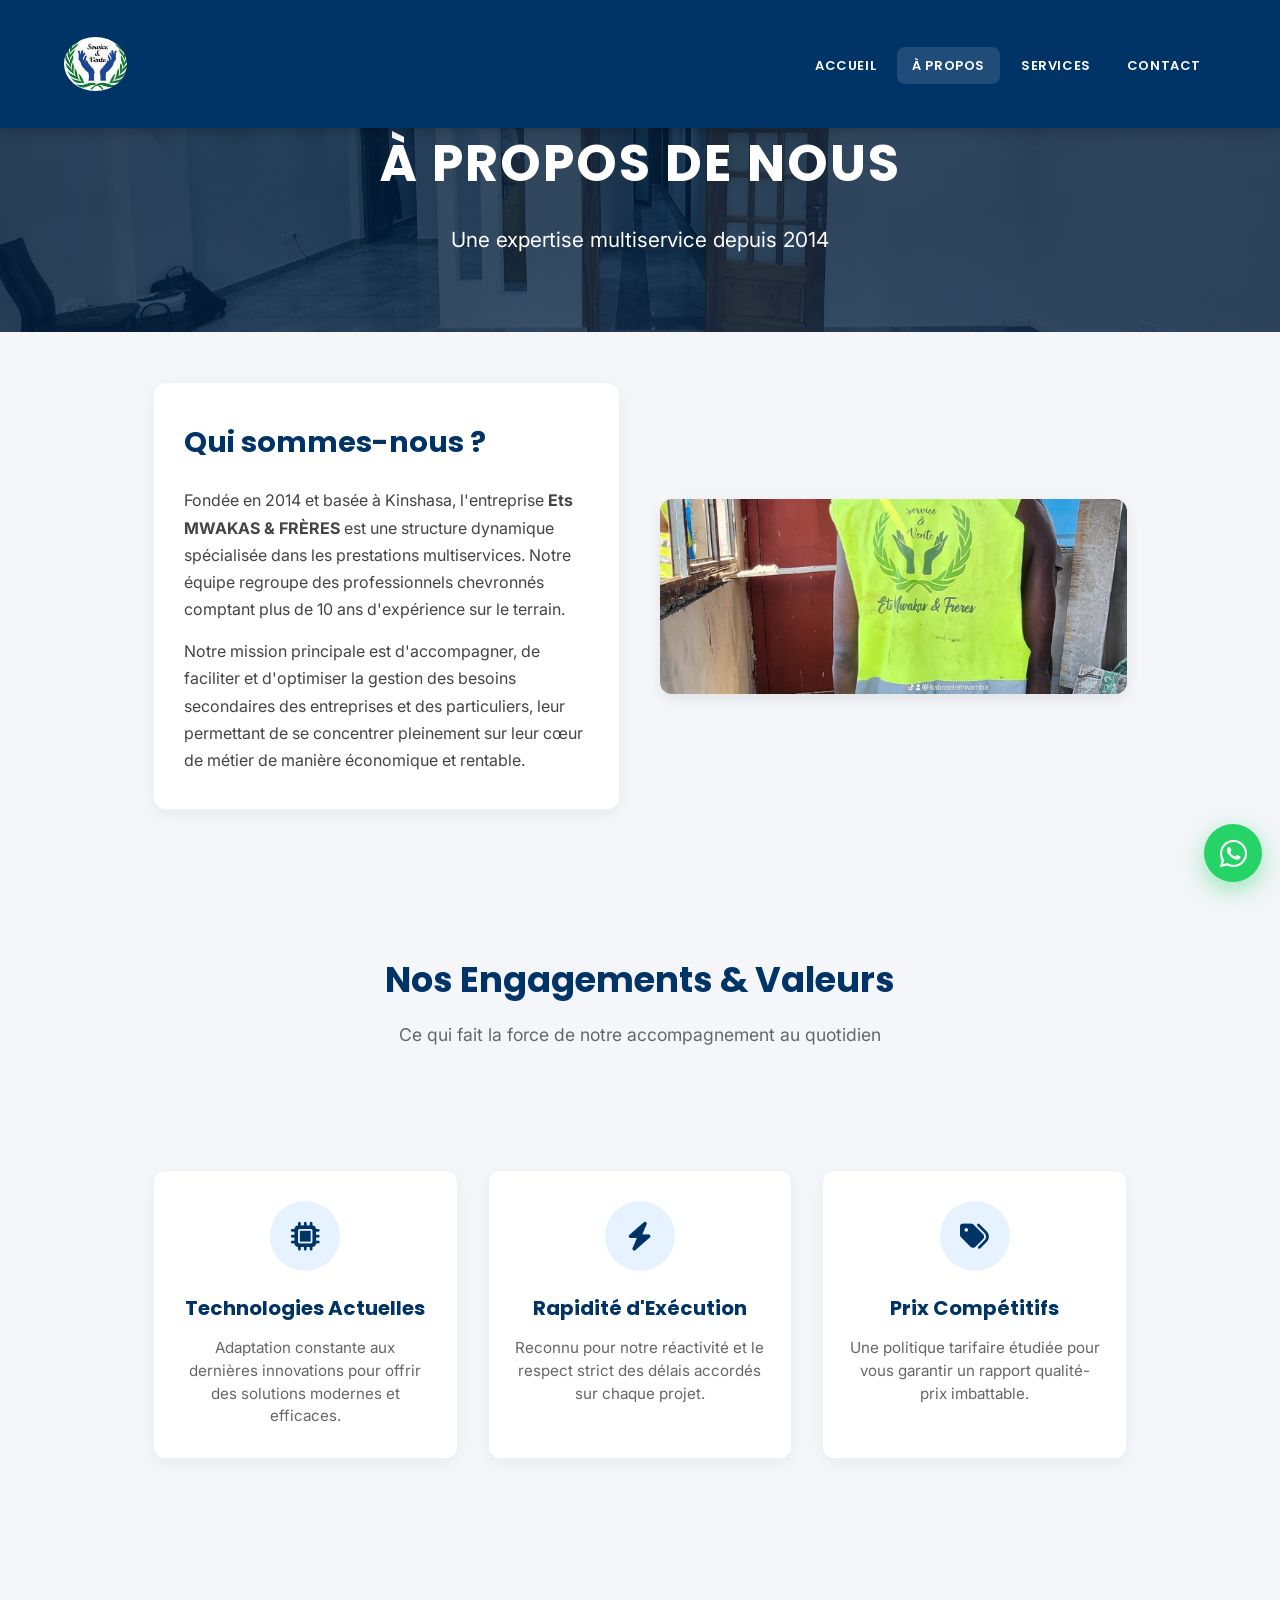
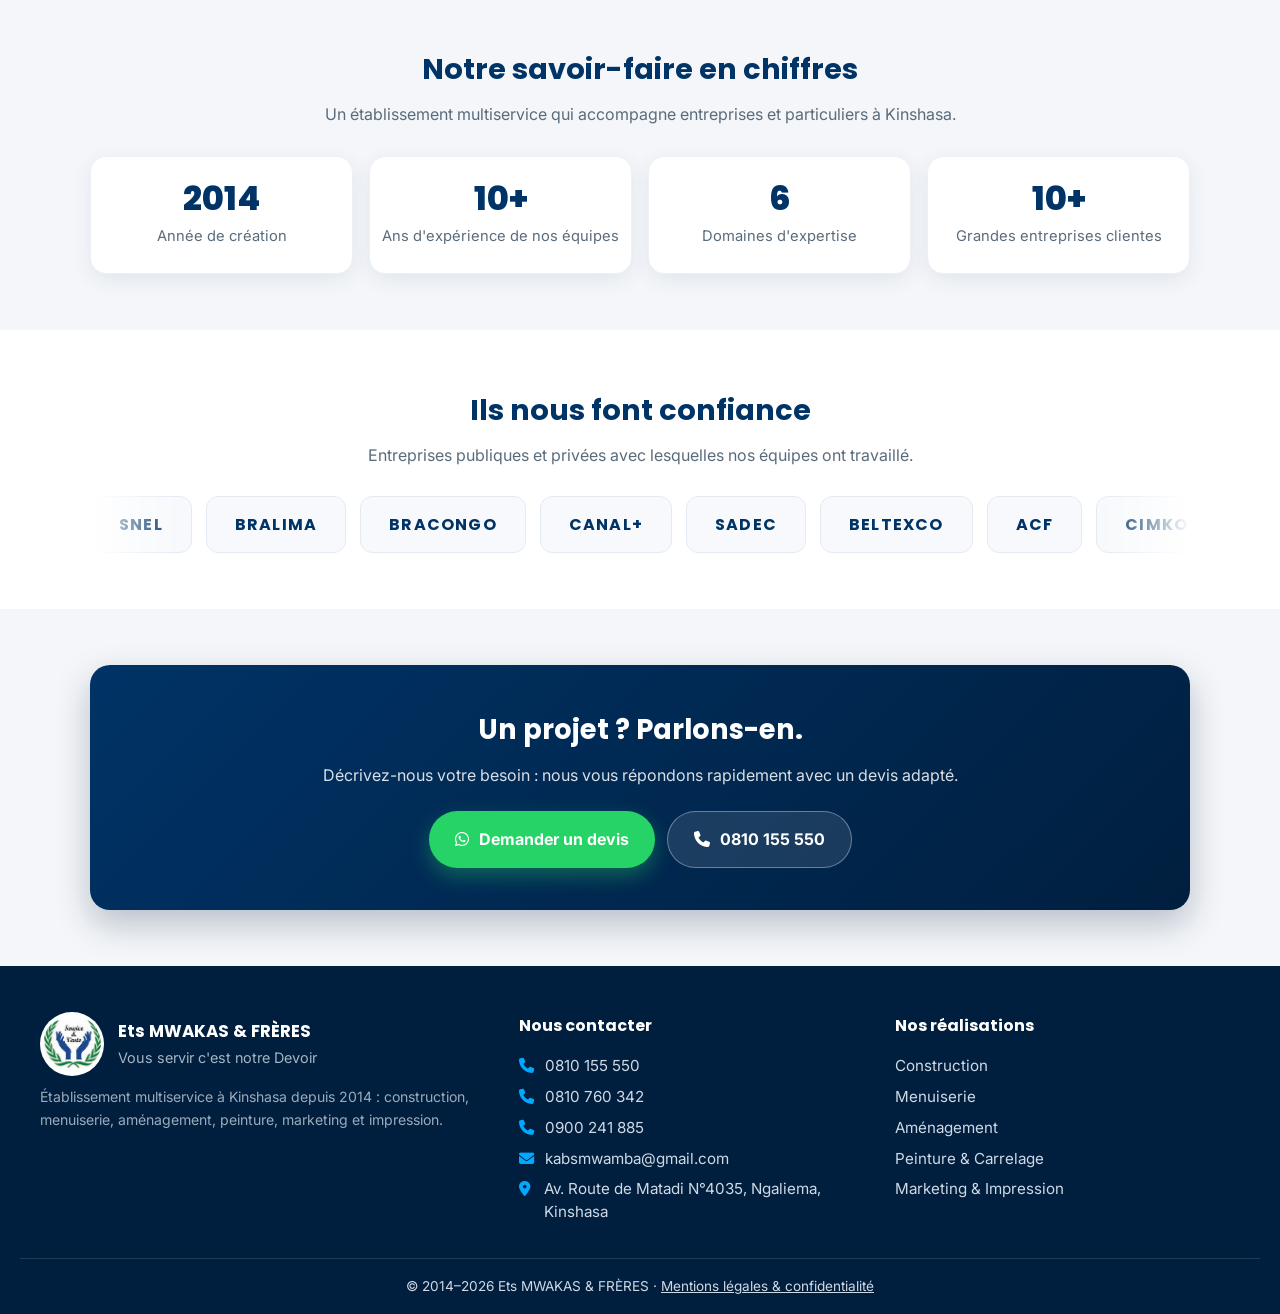
==== commit 3e0b9c73: "Le logo ramène à l'accueil sur toutes les pages Co-Authored-By: Claude Opus 5.5 <noreply@anthropic.c" ====
--- a/about.html
+++ b/about.html
@@ -231,7 +231,7 @@
 <nav>
   <div class="nav-container">
     <div class="logo">
-      <img src="images/site/logo.png" alt="Logo Ets MWAKAS &amp; FRÈRES">
+      <a href="index.html" aria-label="Retour à l'accueil"><img src="images/site/logo.png" alt="Logo Ets MWAKAS &amp; FRÈRES"></a>
     </div>
 
 
--- a/site.css
+++ b/site.css
@@ -48,7 +48,7 @@
 
 /* ---------- Suppression des effets de survol inutiles (cartes qui montent) ---------- */
 .about-text-card:hover, .feature-card:hover, .contact-info-card:hover, .contact-img-box:hover,
-.service-card:hover, .circle-item:hover, .about-img-box:hover img { transform: none !important; }
+.service-card:hover, .about-img-box:hover img { transform: none !important; }
 .gallery img:hover { transform: scale(1.03) !important; }
 
 /* ---------- Bouton WhatsApp flottant ---------- */
@@ -195,3 +195,26 @@
   .footer-grid { grid-template-columns: 1fr; gap: 24px; }
   .footer-bottom { padding-bottom: calc(80px + env(safe-area-inset-bottom)); }
 }
+
+/* ---------- Accueil : halo lumineux qui invite à toucher les bulles ---------- */
+.circle-grid .circle-item { cursor: pointer; transition: transform .25s ease, border-color .25s ease !important;
+                            animation: bulle-lumiere 3s ease-in-out infinite; }
+.circle-grid .circle-item:nth-of-type(2) { animation-delay: .6s; }
+.circle-grid .circle-item:nth-of-type(3) { animation-delay: 1.2s; }
+.circle-grid .circle-item:nth-of-type(4) { animation-delay: 1.8s; }
+.circle-grid .circle-item:nth-of-type(5) { animation-delay: 2.4s; }
+@keyframes bulle-lumiere {
+  0%, 100% { box-shadow: 0 0 0 0 rgba(0,168,255,0), 0 0 6px rgba(0,168,255,.25); border-color: #fff; }
+  50% { box-shadow: 0 0 0 4px rgba(0,168,255,.35), 0 0 22px 6px rgba(0,168,255,.55); border-color: #bfe8ff; }
+}
+.circle-grid .circle-content img { transition: transform .4s ease, opacity .3s; }
+@media (hover: hover) {
+  .circle-grid .circle-item:hover { transform: scale(1.05) !important; border-color: var(--accent) !important;
+                                    animation: none; box-shadow: 0 0 0 4px rgba(0,168,255,.45), 0 0 28px 8px rgba(0,168,255,.6) !important; }
+  .circle-grid .circle-item:hover .circle-content img { transform: scale(1.08); opacity: 1; }
+}
+.circle-grid .circle-item:active { transform: scale(.95) !important; }
+.circle-grid .circle-item:focus-visible { outline: 3px solid var(--accent); outline-offset: 4px; }
+@media (prefers-reduced-motion: reduce) {
+  .circle-grid .circle-item { animation: none; box-shadow: 0 0 0 3px rgba(0,168,255,.4), 0 0 16px rgba(0,168,255,.45); }
+}
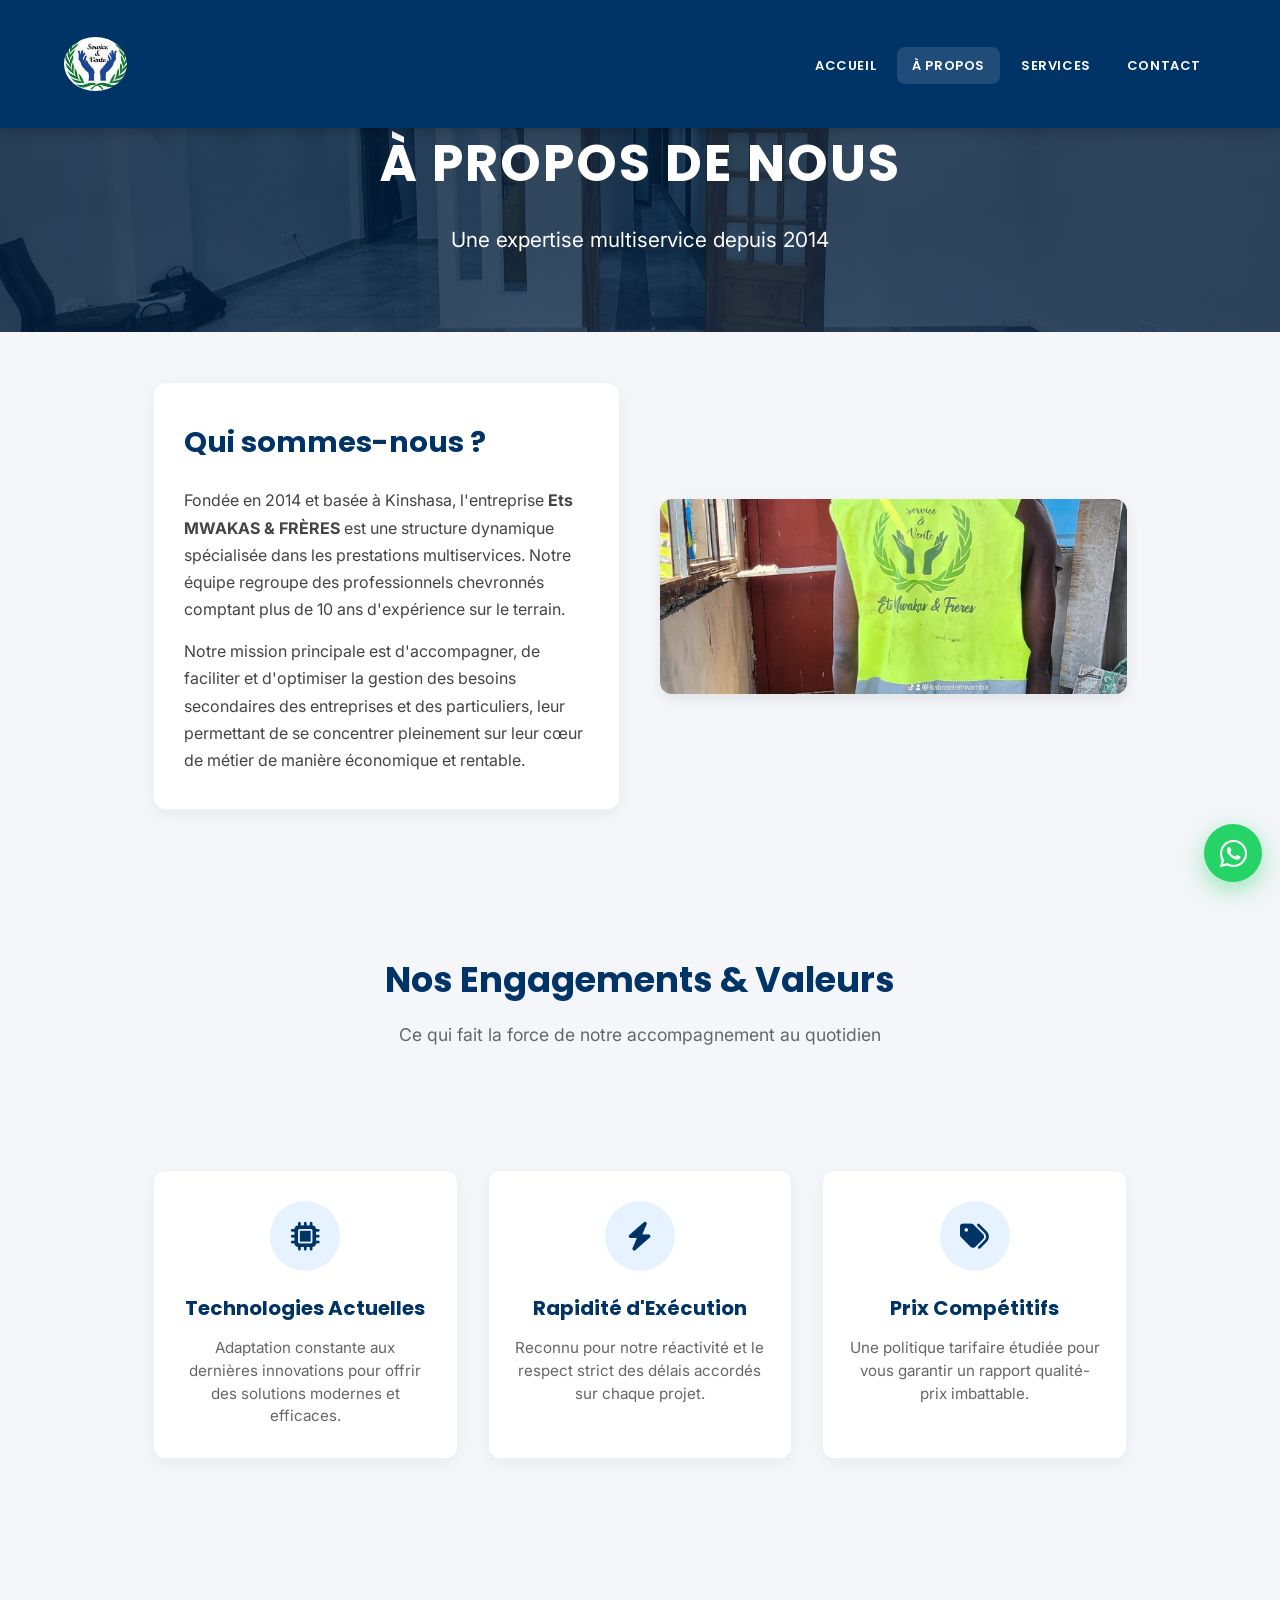
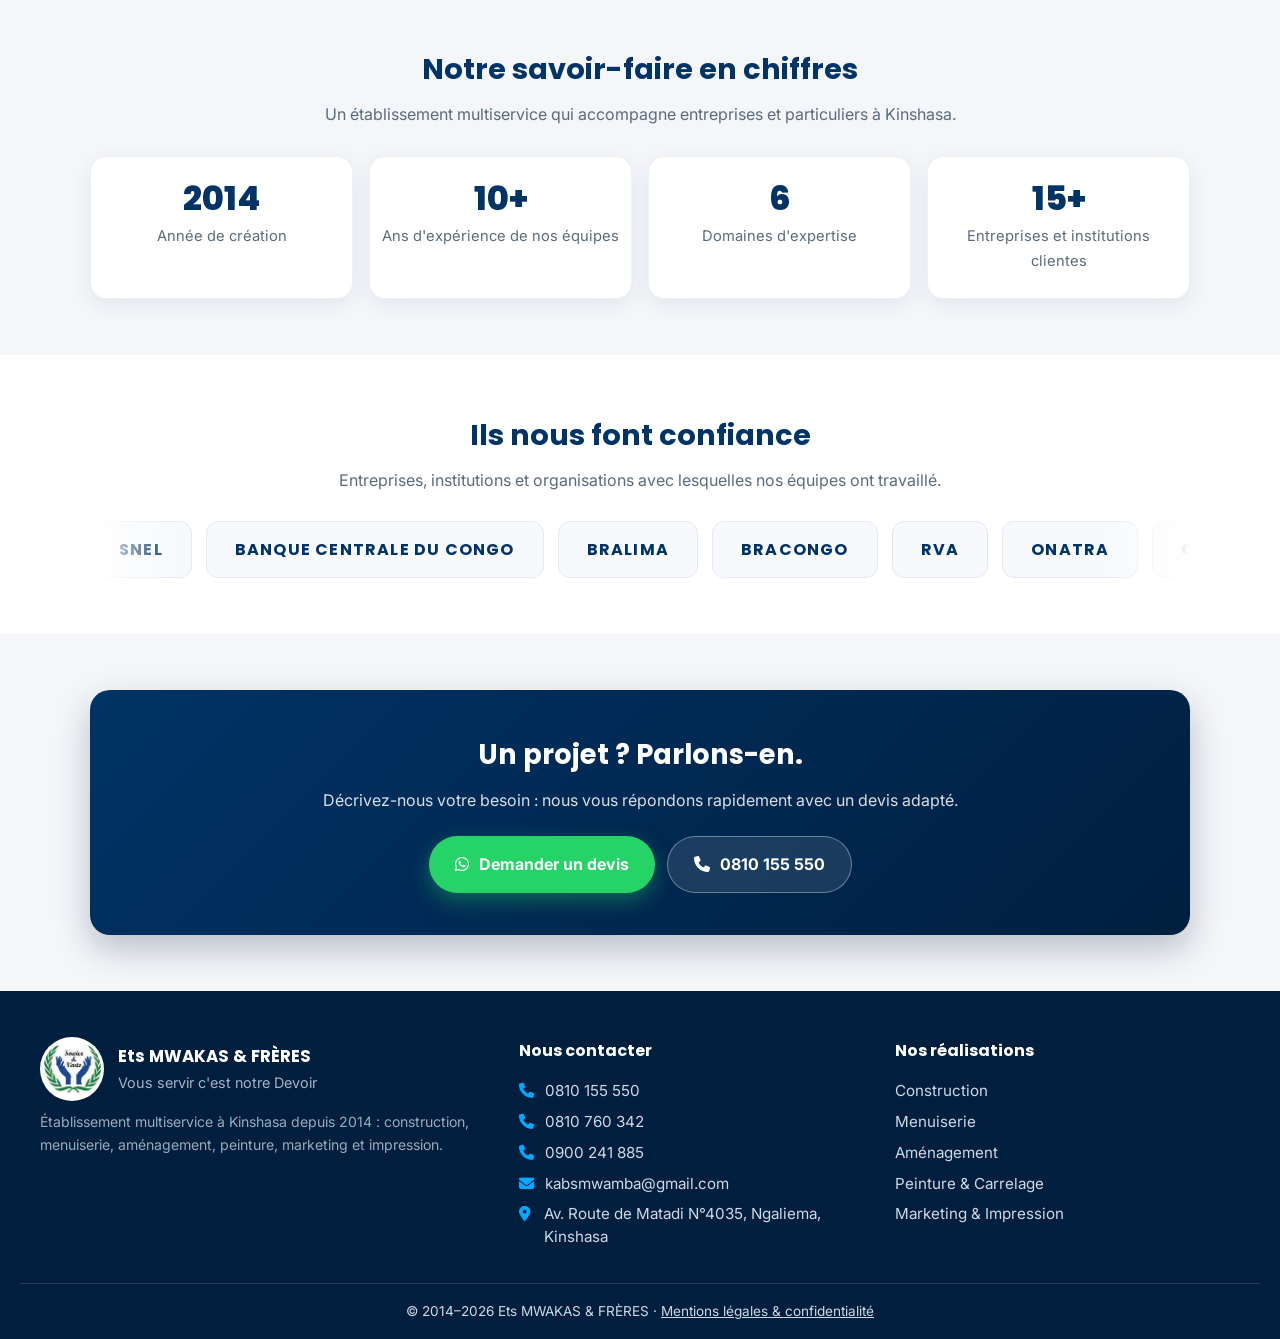
==== commit b5a06c0c: "Références : ajout de 9 nouveaux clients (BCC, RVA, ONATRA, Equity BCDC, Hôtel de la Monnaie, GIZ, A" ====
--- a/about.html
+++ b/about.html
@@ -327,7 +327,7 @@
       <div class="stat"><b>2014</b><span>Année de création</span></div>
       <div class="stat"><b>10+</b><span>Ans d'expérience de nos équipes</span></div>
       <div class="stat"><b>6</b><span>Domaines d'expertise</span></div>
-      <div class="stat"><b>10+</b><span>Grandes entreprises clientes</span></div>
+      <div class="stat"><b>15+</b><span>Entreprises et institutions clientes</span></div>
     </div>
   </div>
 </div>
@@ -335,8 +335,8 @@
 <div class="band band-white">
   <div class="band-inner">
     <h2 class="band-title">Ils nous font confiance</h2>
-    <p class="band-sub">Entreprises publiques et privées avec lesquelles nos équipes ont travaillé.</p>
-    <div class="refs"><div class="refs-track"><span class="ref">SNEL</span><span class="ref">BRALIMA</span><span class="ref">BRACONGO</span><span class="ref">CANAL+</span><span class="ref">SADEC</span><span class="ref">BELTEXCO</span><span class="ref">ACF</span><span class="ref">CIMKO</span><span class="ref">INSS</span><span class="ref">Ets LEONIDAS</span><span class="ref" aria-hidden="true">SNEL</span><span class="ref" aria-hidden="true">BRALIMA</span><span class="ref" aria-hidden="true">BRACONGO</span><span class="ref" aria-hidden="true">CANAL+</span><span class="ref" aria-hidden="true">SADEC</span><span class="ref" aria-hidden="true">BELTEXCO</span><span class="ref" aria-hidden="true">ACF</span><span class="ref" aria-hidden="true">CIMKO</span><span class="ref" aria-hidden="true">INSS</span><span class="ref" aria-hidden="true">Ets LEONIDAS</span></div></div>
+    <p class="band-sub">Entreprises, institutions et organisations avec lesquelles nos équipes ont travaillé.</p>
+    <div class="refs"><div class="refs-track"><span class="ref">SNEL</span><span class="ref">BANQUE CENTRALE DU CONGO</span><span class="ref">BRALIMA</span><span class="ref">BRACONGO</span><span class="ref">RVA</span><span class="ref">ONATRA</span><span class="ref">CANAL+</span><span class="ref">EQUITY BCDC</span><span class="ref">HÔTEL DE LA MONNAIE</span><span class="ref">GIZ</span><span class="ref">SADEC</span><span class="ref">APCSC</span><span class="ref">INSS</span><span class="ref">HEC-KINSHASA</span><span class="ref">BELTEXCO</span><span class="ref">ACF</span><span class="ref">CIMKO</span><span class="ref">CM SERVICE &amp; LOGISTIQUE</span><span class="ref">Ets LEONIDAS</span><span class="ref" aria-hidden="true">SNEL</span><span class="ref" aria-hidden="true">BANQUE CENTRALE DU CONGO</span><span class="ref" aria-hidden="true">BRALIMA</span><span class="ref" aria-hidden="true">BRACONGO</span><span class="ref" aria-hidden="true">RVA</span><span class="ref" aria-hidden="true">ONATRA</span><span class="ref" aria-hidden="true">CANAL+</span><span class="ref" aria-hidden="true">EQUITY BCDC</span><span class="ref" aria-hidden="true">HÔTEL DE LA MONNAIE</span><span class="ref" aria-hidden="true">GIZ</span><span class="ref" aria-hidden="true">SADEC</span><span class="ref" aria-hidden="true">APCSC</span><span class="ref" aria-hidden="true">INSS</span><span class="ref" aria-hidden="true">HEC-KINSHASA</span><span class="ref" aria-hidden="true">BELTEXCO</span><span class="ref" aria-hidden="true">ACF</span><span class="ref" aria-hidden="true">CIMKO</span><span class="ref" aria-hidden="true">CM SERVICE &amp; LOGISTIQUE</span><span class="ref" aria-hidden="true">Ets LEONIDAS</span></div></div>
   </div>
 </div>
 
--- a/site.css
+++ b/site.css
@@ -196,25 +196,22 @@
   .footer-bottom { padding-bottom: calc(80px + env(safe-area-inset-bottom)); }
 }
 
-/* ---------- Accueil : halo lumineux qui invite à toucher les bulles ---------- */
-.circle-grid .circle-item { cursor: pointer; transition: transform .25s ease, border-color .25s ease !important;
-                            animation: bulle-lumiere 3s ease-in-out infinite; }
-.circle-grid .circle-item:nth-of-type(2) { animation-delay: .6s; }
-.circle-grid .circle-item:nth-of-type(3) { animation-delay: 1.2s; }
-.circle-grid .circle-item:nth-of-type(4) { animation-delay: 1.8s; }
-.circle-grid .circle-item:nth-of-type(5) { animation-delay: 2.4s; }
-@keyframes bulle-lumiere {
-  0%, 100% { box-shadow: 0 0 0 0 rgba(0,168,255,0), 0 0 6px rgba(0,168,255,.25); border-color: #fff; }
-  50% { box-shadow: 0 0 0 4px rgba(0,168,255,.35), 0 0 22px 6px rgba(0,168,255,.55); border-color: #bfe8ff; }
-}
-.circle-grid .circle-content img { transition: transform .4s ease, opacity .3s; }
+/* ---------- Accueil : les bulles « respirent » doucement pour montrer qu'on peut appuyer ---------- */
+.circle-grid .circle-item { cursor: pointer; box-shadow: 0 6px 16px rgba(0,0,0,.28);
+                            animation: bulle-respire 3.2s ease-in-out infinite; transform-origin: center; }
+.circle-grid .circle-item:nth-of-type(2) { animation-delay: .5s; }
+.circle-grid .circle-item:nth-of-type(3) { animation-delay: 1s; }
+.circle-grid .circle-item:nth-of-type(4) { animation-delay: 1.5s; }
+.circle-grid .circle-item:nth-of-type(5) { animation-delay: 2s; }
+@keyframes bulle-respire {
+  0%, 100% { transform: scale(1); }
+  50% { transform: scale(1.04); }
+}
+.circle-grid .circle-content img { transition: transform .4s ease; }
 @media (hover: hover) {
-  .circle-grid .circle-item:hover { transform: scale(1.05) !important; border-color: var(--accent) !important;
-                                    animation: none; box-shadow: 0 0 0 4px rgba(0,168,255,.45), 0 0 28px 8px rgba(0,168,255,.6) !important; }
-  .circle-grid .circle-item:hover .circle-content img { transform: scale(1.08); opacity: 1; }
-}
-.circle-grid .circle-item:active { transform: scale(.95) !important; }
+  .circle-grid .circle-item:hover { animation-play-state: paused; }
+  .circle-grid .circle-item:hover .circle-content img { transform: scale(1.08); }
+}
+.circle-grid .circle-item:active { animation: none; transform: scale(.95) !important; }
 .circle-grid .circle-item:focus-visible { outline: 3px solid var(--accent); outline-offset: 4px; }
-@media (prefers-reduced-motion: reduce) {
-  .circle-grid .circle-item { animation: none; box-shadow: 0 0 0 3px rgba(0,168,255,.4), 0 0 16px rgba(0,168,255,.45); }
-}
+@media (prefers-reduced-motion: reduce) { .circle-grid .circle-item { animation: none; } }
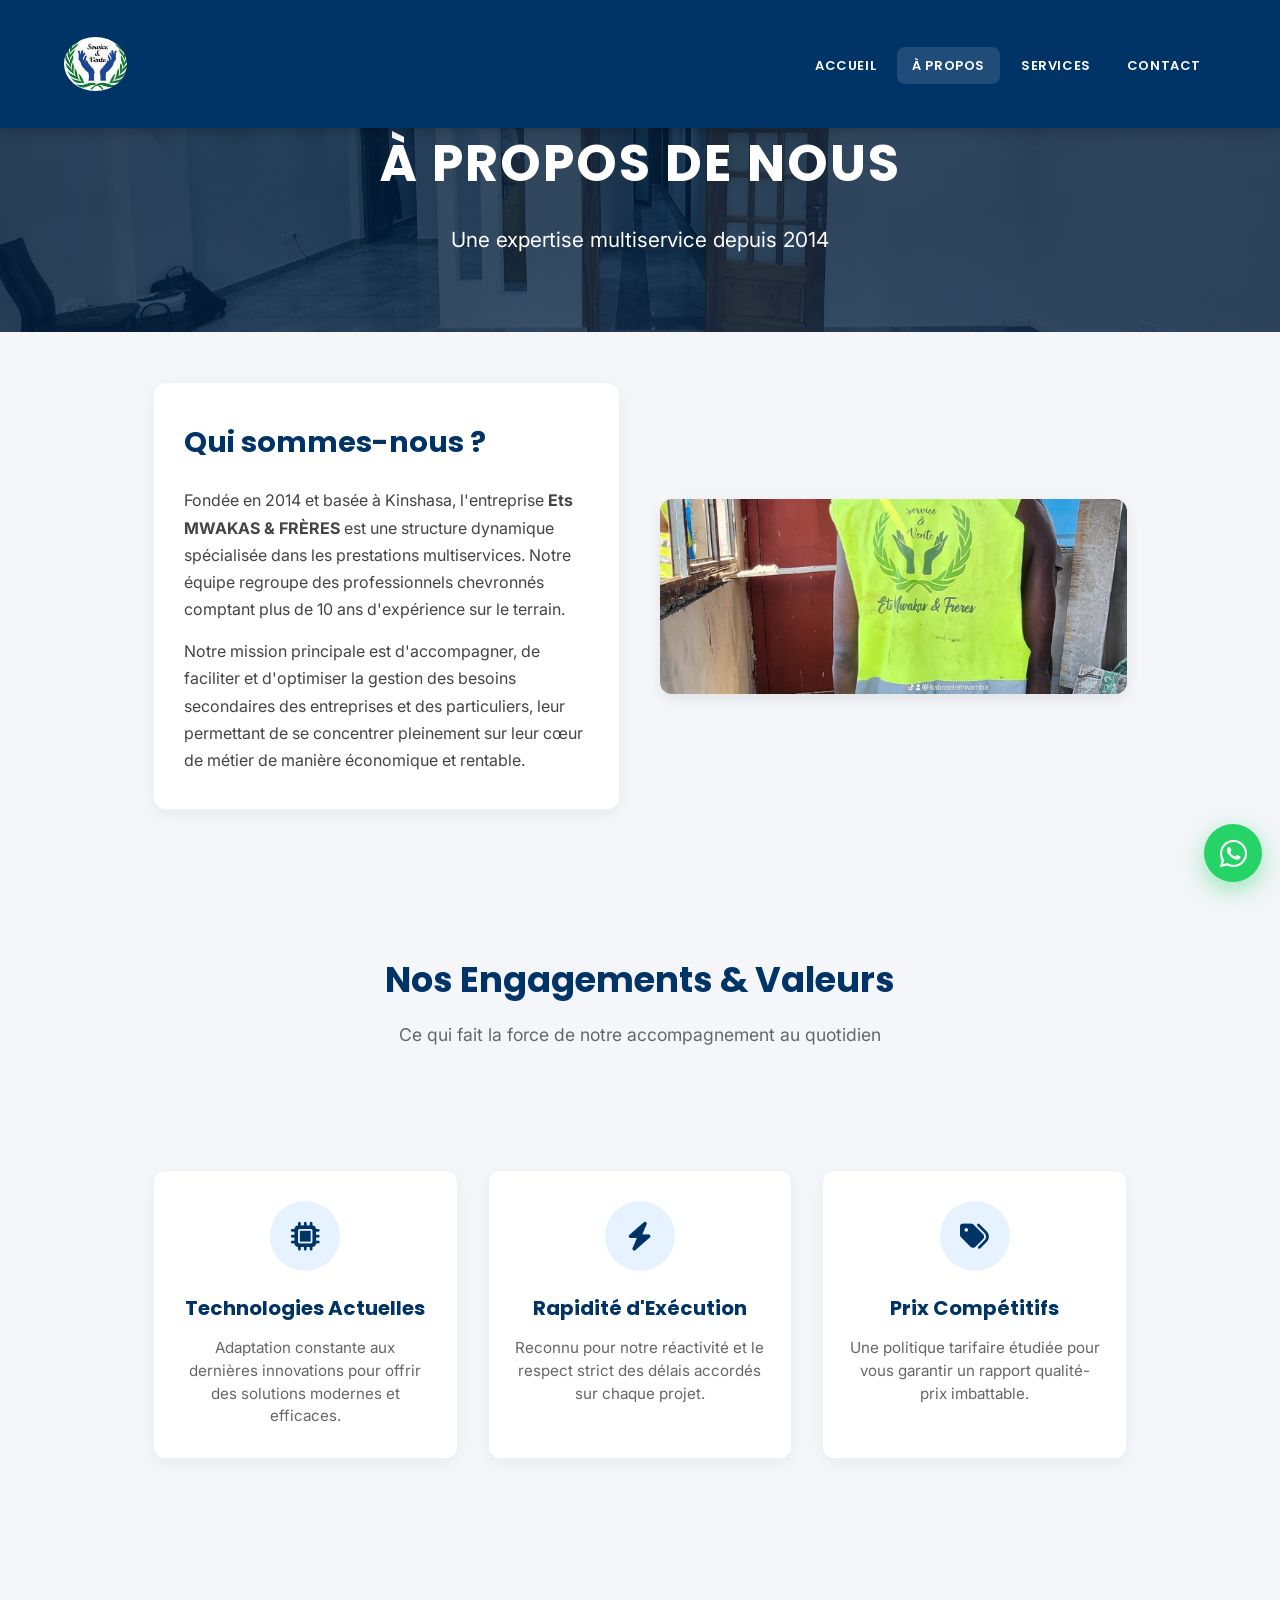
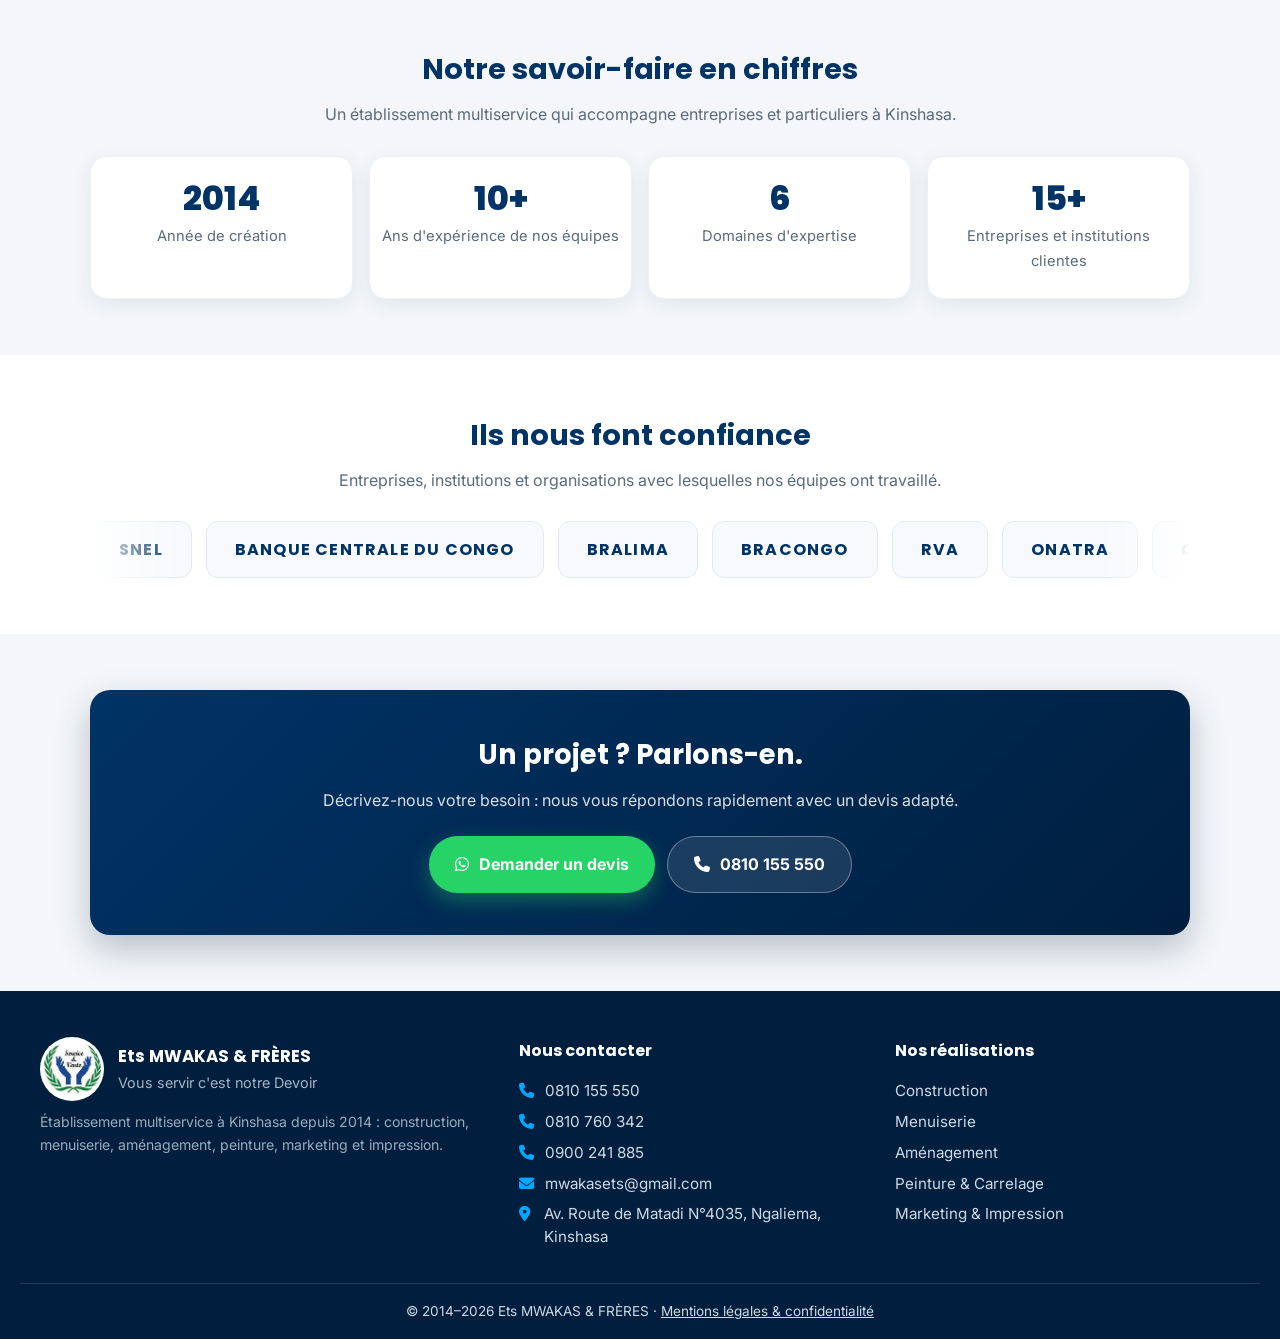
==== commit c8220eb4: "Contact : nouvelle adresse e-mail de l'entreprise (mwakasets@gmail.com)" ====
--- a/about.html
+++ b/about.html
@@ -369,7 +369,7 @@
       <a href="tel:+243810155550"><i class="fas fa-phone"></i> 0810 155 550</a>
       <a href="tel:+243810760342"><i class="fas fa-phone"></i> 0810 760 342</a>
       <a href="tel:+243900241885"><i class="fas fa-phone"></i> 0900 241 885</a>
-      <a href="mailto:kabsmwamba@gmail.com"><i class="fas fa-envelope"></i> kabsmwamba@gmail.com</a>
+      <a href="mailto:mwakasets@gmail.com"><i class="fas fa-envelope"></i> mwakasets@gmail.com</a>
       <p><i class="fas fa-location-dot"></i> Av. Route de Matadi N°4035, Ngaliema, Kinshasa</p>
     </div>
     <div class="f-col">
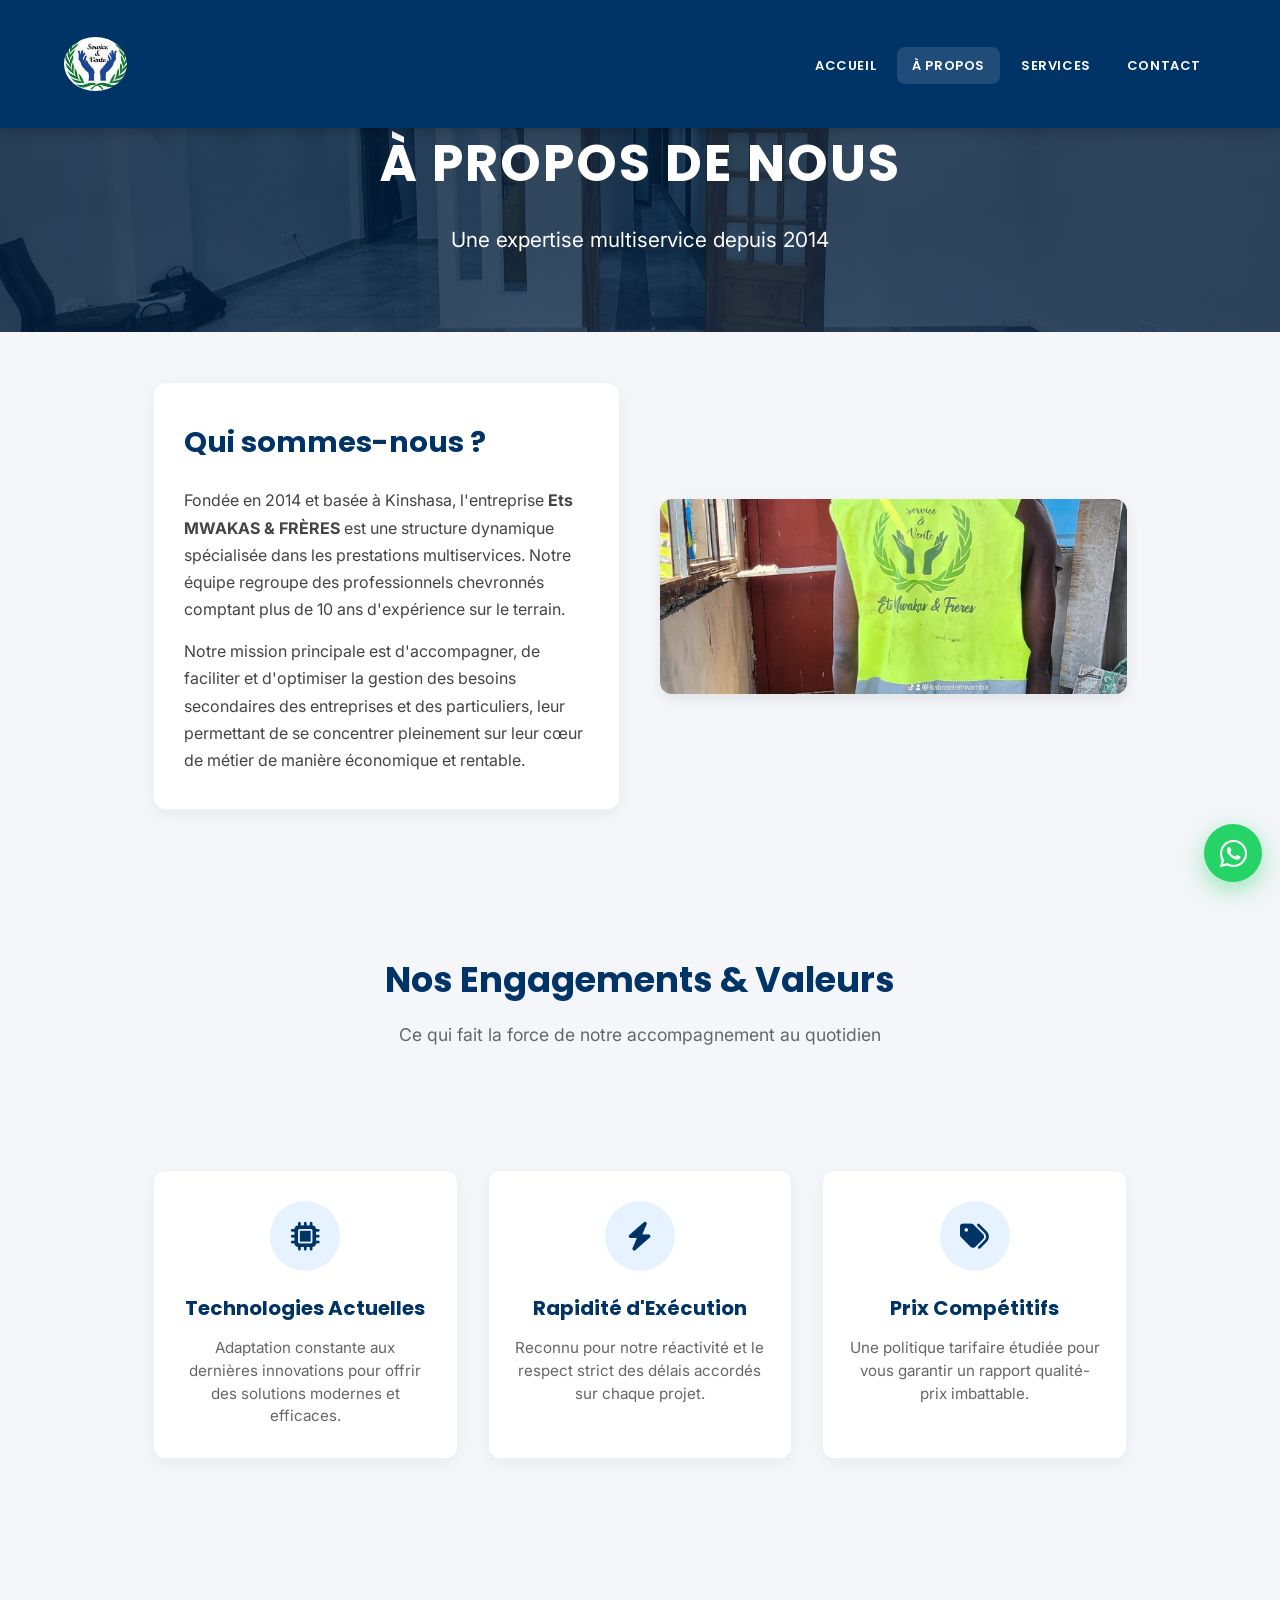
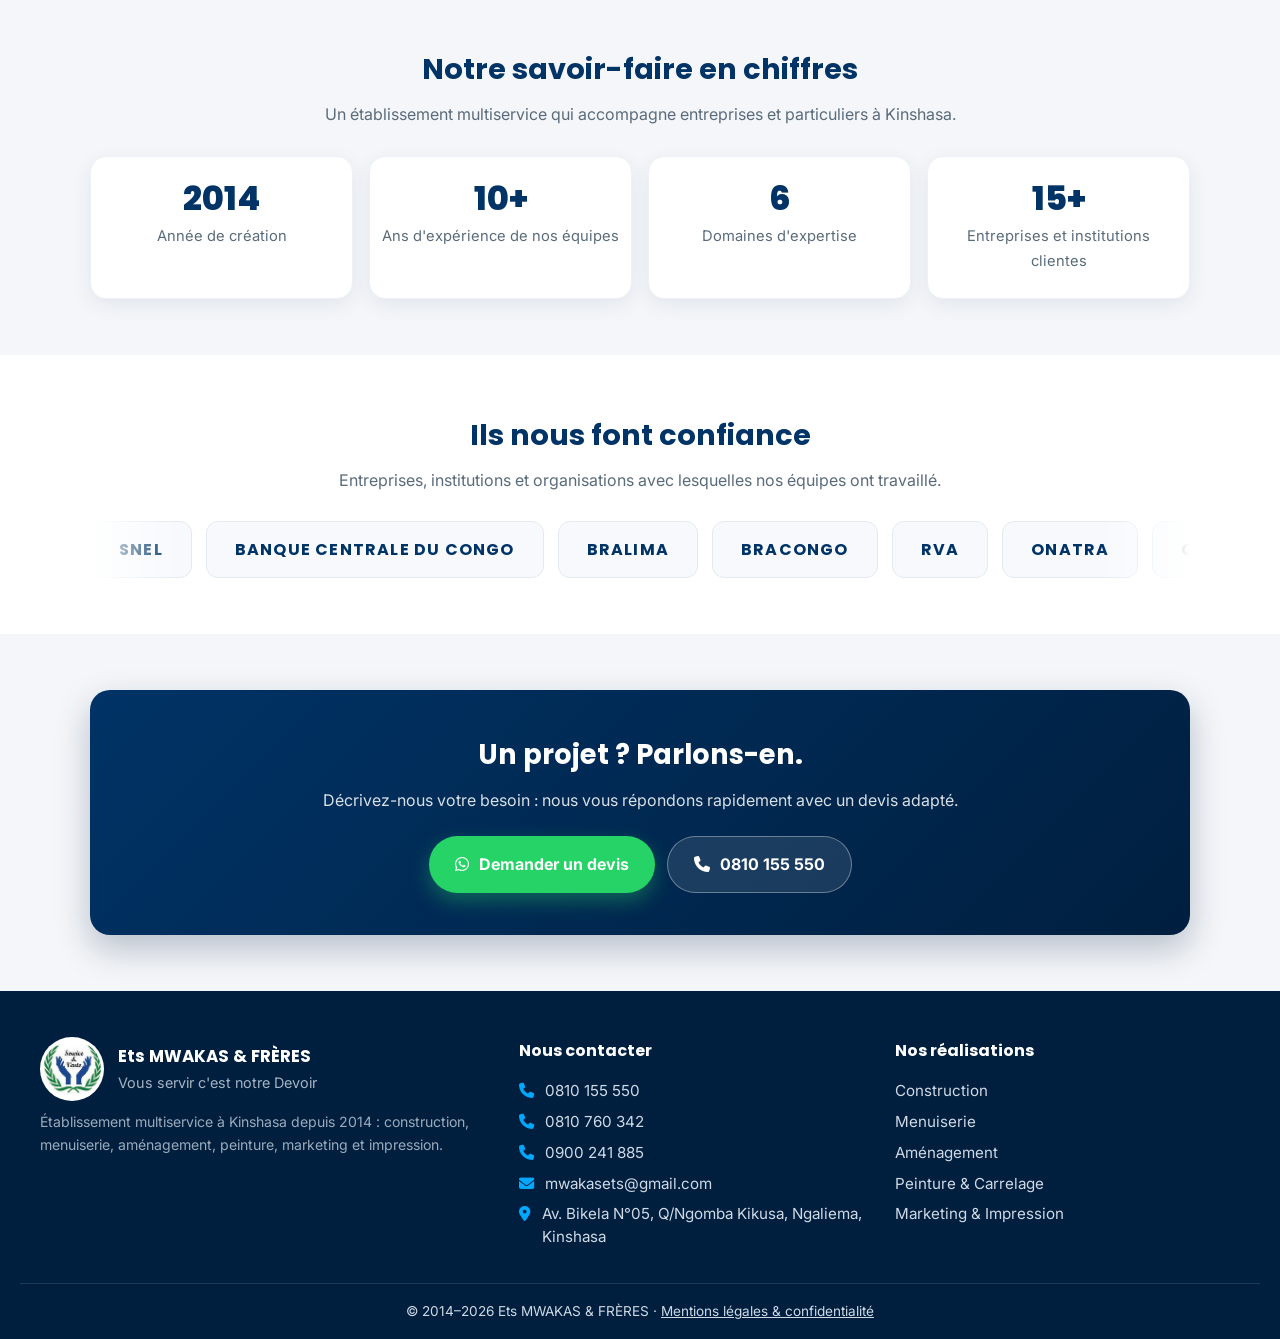
==== commit f571ffaa: "Nouvelle adresse (Av. Bikela N°05, Ngomba Kikusa) avec référence et carte mise à jour Co-Authored-By" ====
--- a/about.html
+++ b/about.html
@@ -370,7 +370,7 @@
       <a href="tel:+243810760342"><i class="fas fa-phone"></i> 0810 760 342</a>
       <a href="tel:+243900241885"><i class="fas fa-phone"></i> 0900 241 885</a>
       <a href="mailto:mwakasets@gmail.com"><i class="fas fa-envelope"></i> mwakasets@gmail.com</a>
-      <p><i class="fas fa-location-dot"></i> Av. Route de Matadi N°4035, Ngaliema, Kinshasa</p>
+      <p><i class="fas fa-location-dot"></i> Av. Bikela N°05, Q/Ngomba Kikusa, Ngaliema, Kinshasa</p>
     </div>
     <div class="f-col">
       <h4>Nos réalisations</h4>
